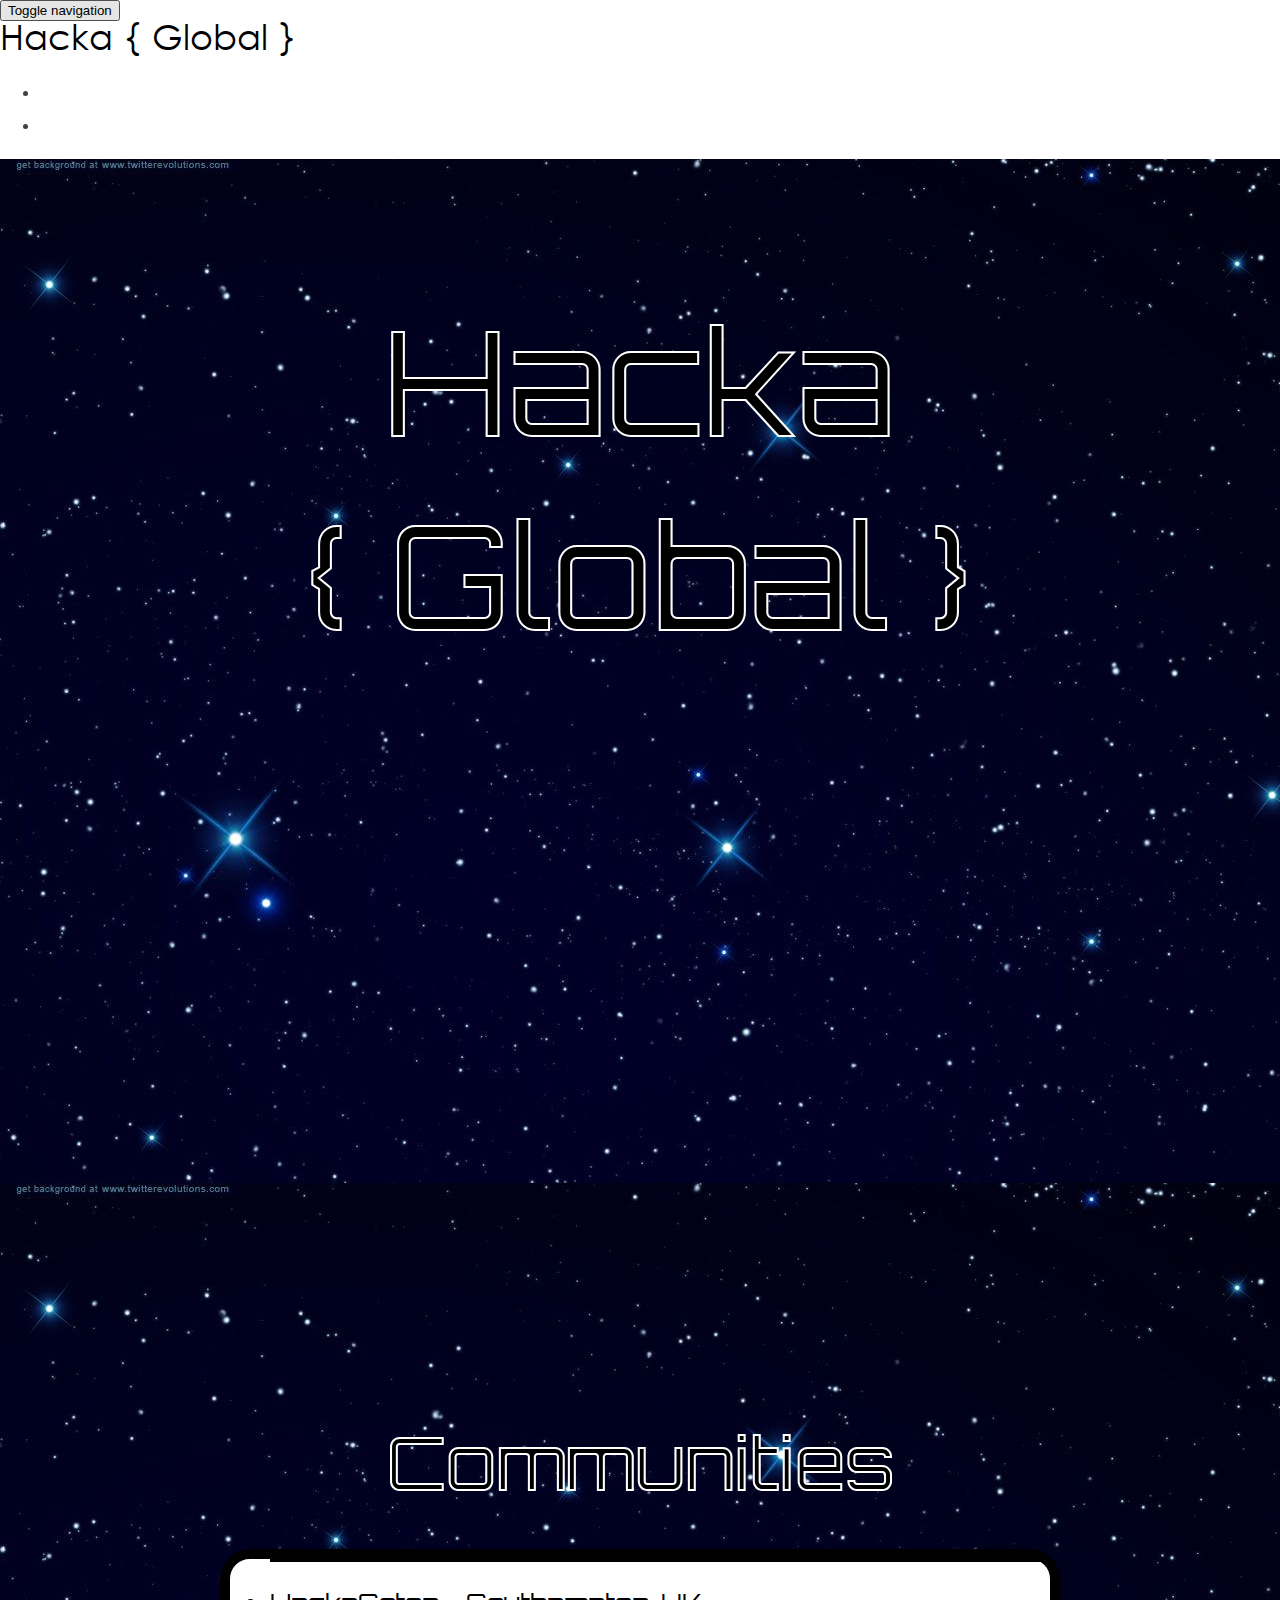
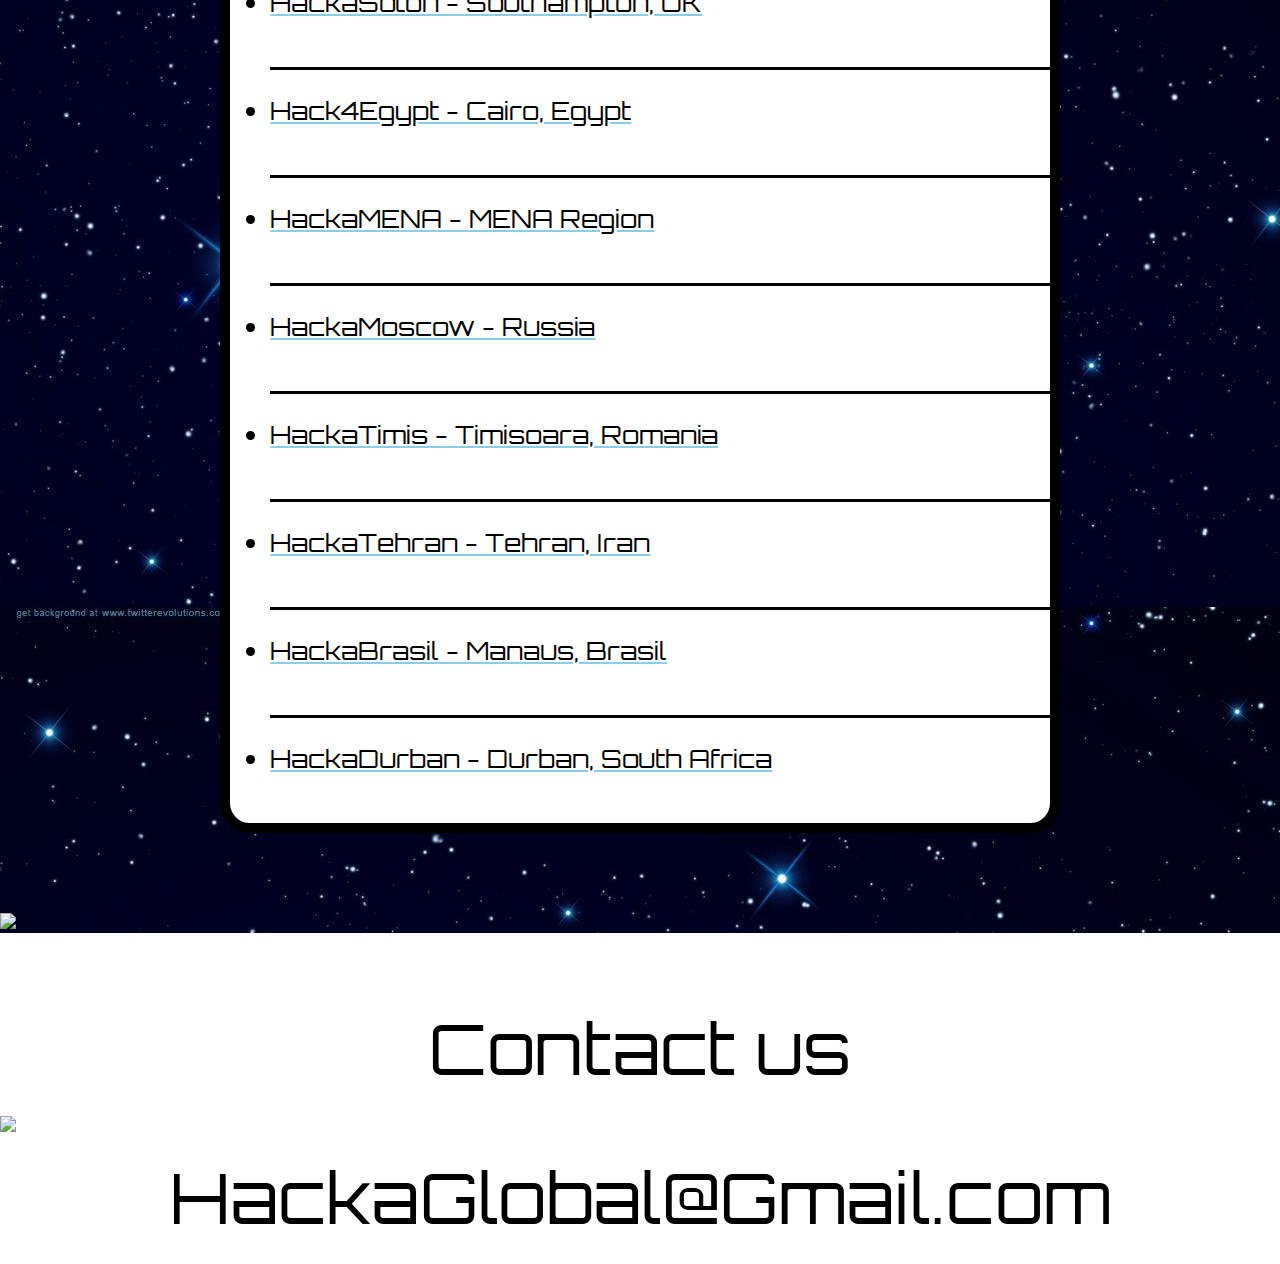
==== index.html @ 257d0b31 "moved" ====
<!DOCTYPE html PUBLIC "-//W3C//DTD XHTML 1.0 Transitional//EN" "http://www.w3.org/TR/xhtml1/DTD/xhtml1-transitional.dtd">
<!-- saved from url=(0023)http://hackaglobal.com/ -->
<html xmlns="http://www.w3.org/1999/xhtml" xmlns:og="http://ogp.me/ns#"><head><meta http-equiv="Content-Type" content="text/html; charset=UTF-8"><style type="text/css">.gm-style .gm-style-mtc label,.gm-style .gm-style-mtc div{font-weight:400}</style><link type="text/css" rel="stylesheet" href="./hg_files/css"><style type="text/css">.gm-style .gm-style-cc span,.gm-style .gm-style-cc a,.gm-style .gm-style-mtc div{font-size:10px}</style><style type="text/css">@media print {  .gm-style .gmnoprint, .gmnoprint {    display:none  }}@media screen {  .gm-style .gmnoscreen, .gmnoscreen {    display:none  }}</style><style type="text/css">.gm-style{font-family:Roboto,Arial,sans-serif;font-size:11px;font-weight:400;text-decoration:none}.gm-style img{max-width:none}</style>



    <meta name="viewport" content="width=device-width, initial-scale=1.0, maximum-scale=1.0, minimum-scale=1.0, user-scalable=no">
    <meta name="keywords" content="hacka,hackaglobal,hackasoton,hackatimis,community,developers,programmers,alejandro saucedo,hackatrip,hackatrips">
    <meta property="og:url" content="http://hackaglobal.co/">
    <meta property="og:image" content="http://hackaglobal.co/static/home/img/hacka-globe.png">
    <meta property="og:title" content="HackaGlobal">
    <meta property="og:description" content="The largest and most Epic global community of developers!">
    <title>HackaGlobal - The biggest and most epic global community of developers!</title>


    <!--JQuery--><!--JQuery--><!--JQuery--><!--JQuery--><!--JQuery--><!--JQuery--><!--JQuery-->
    <script async="" src="./hg_files/analytics.js"></script><script type="text/javascript" src="./hg_files/jquery.min.js"></script><style type="text/css"></style>
    <!--JQuery--><!--JQuery--><!--JQuery--><!--JQuery--><!--JQuery--><!--JQuery--><!--JQuery-->

    <!--JQuery UI-->
    <link rel="stylesheet" href="./hg_files/jquery-ui.css">
    <script type="text/javascript" src="./hg_files/jquery-ui.js"></script>
    <!--Following libraries used for the TagIt external library-->
    <script type="text/javascript" src="./hg_files/tagit-themeroller.js"></script>
    <script type="text/javascript" src="./hg_files/jquery.themeswitcher.js"></script>

    <link rel="stylesheet" type="text/css" href="./hg_files/Bootstrap.css">
    <!--Google Maps and JQuery maps UI APIs-->
    <script src="./hg_files/js" type="text/javascript"></script>
    <script type="text/javascript" src="./hg_files/jquery.ui.map.full.min.js"></script>
    <script type="text/javascript" src="./hg_files/jquery.ui.map.extensions.js"></script>



    <link rel="stylesheet" href="./hg_files/bootstrap.css">
    <link rel="stylesheet" href="./hg_files/font-awesome.min.css">
    <link rel="stylesheet" href="./hg_files/bootstrap-glyphicons.css">
    <link rel="stylesheet" type="text/css" href="./hg_files/tagit.css">

    <link href="./hg_files/css(1)" rel="stylesheet" type="text/css">

    <script type="text/javascript" src="./hg_files/bootstrap.min.js"></script>
    <script type="text/javascript" src="./hg_files/collapse.js"></script>
    <script type="text/javascript" src="./hg_files/transition.js"></script>






    <script type="text/javascript">
        window.availableTags = ['conference','droidcon','moscow','hackathon','droid','russia','con','romania','tech','iasi','event','cluj','napoca','timisoara','php','center','business','guadalajara','innovacion','mexico','dojo','iran','august','ies','coder','tehran','hackatehran','2014','weekend','startup','hackaphone','africa','durban','south','petersburg','st','brawl','hacka','hackaglobal','techdrinks','bar','startup weekend','brazil','hackamanaus','hackabrazil','brasil','manaus','hackapenza','st.','ptb','saint','hackday','penza','#startupworld','#pizzacodigos','#hackamanaus','#encoderdevelopment','#hackabrasil','ayty','#developersmanaus','#hackachallenge','#brawl','#amazonascode','hackaton'];
        window.base_url = "http://hackaglobal.com";

            window.availableHackaCities = ["Manaus","Southampton","Durban","Tehran","Timisoara","Moscow","Nizni Novgorod","Saint Petersburg","Bangor","Dehli","Isfahan","Arak","Global"]

    </script>


    <link rel="stylesheet" type="text/css" href="./hg_files/base.css">
    <script type="text/javascript" src="./hg_files/base.js"></script>



    <link href="./hg_files/reset.css" rel="stylesheet" type="text/css" media="all">
    <link href="./hg_files/index.css" rel="stylesheet" type="text/css" media="all">
    <link href="./hg_files/events_container.css" rel="stylesheet" type="text/css">


    <script type="text/javascript" src="./hg_files/jquery.cycle2.min.js"></script>
    <script type="text/javascript" src="./hg_files/jquery.colorbox-min.js"></script>
    <script type="text/javascript" src="./hg_files/markerwithlabel.js"></script>

<script type="text/javascript" charset="UTF-8" src="./hg_files/common.js"></script><script type="text/javascript" charset="UTF-8" src="./hg_files/map.js"></script><script type="text/javascript" charset="UTF-8" src="./hg_files/util.js"></script><script type="text/javascript" charset="UTF-8" src="./hg_files/onion.js"></script><script type="text/javascript" charset="UTF-8" src="./hg_files/ViewportInfoService.GetViewportInfo"></script><script type="text/javascript" charset="UTF-8" src="./hg_files/stats.js"></script><script type="text/javascript" charset="UTF-8" src="./hg_files/controls.js"></script><script type="text/javascript" charset="UTF-8" src="./hg_files/marker.js"></script><script type="text/javascript" charset="UTF-8" src="./hg_files/vt"></script><script type="text/javascript" charset="UTF-8" src="./hg_files/AuthenticationService.Authenticate"></script><script type="text/javascript" charset="UTF-8" src="./hg_files/geocoder.js"></script><script type="text/javascript" charset="UTF-8" src="./hg_files/GeocodeService.Search"></script><script type="text/javascript" charset="UTF-8" src="./hg_files/GeocodeService(1).Search"></script><script type="text/javascript" charset="UTF-8" src="./hg_files/GeocodeService(2).Search"></script><script type="text/javascript" charset="UTF-8" src="./hg_files/GeocodeService(3).Search"></script><script type="text/javascript" charset="UTF-8" src="./hg_files/GeocodeService(4).Search"></script><script type="text/javascript" charset="UTF-8" src="./hg_files/GeocodeService(5).Search"></script><script type="text/javascript" charset="UTF-8" src="./hg_files/GeocodeService(6).Search"></script><script type="text/javascript" charset="UTF-8" src="./hg_files/GeocodeService(7).Search"></script><script type="text/javascript" charset="UTF-8" src="./hg_files/GeocodeService(8).Search"></script><script type="text/javascript" charset="UTF-8" src="./hg_files/GeocodeService(9).Search"></script><script type="text/javascript" charset="UTF-8" src="./hg_files/GeocodeService(10).Search"></script><script type="text/javascript" charset="UTF-8" src="./hg_files/overlay.js"></script><script type="text/javascript" charset="UTF-8" src="./hg_files/QuotaService.RecordEvent"></script></head>
<body>

<nav id="hackaglobal-nav-bar" class="navbar navbar-default navbar-fixed-top" role="navigation">

    <div class="navbar-header">
        <button type="button" class="navbar-toggle" data-toggle="collapse" data-target=".navbar-collapse">
            <span class="sr-only">Toggle navigation</span>
            <span class="icon-bar"></span>
            <span class="icon-bar"></span>
            <span class="icon-bar"></span>
        </button>
        <a class="navbar-brand" href="./hg_files/hg.html"><img id="nav-bar-logo" src="./hg_files/globe-bracket.png"></a>
        <div class="navbar-brand nav-bar-hackaglobal-text">

                 Hacka { Global }

        </div>
    </div>

    <div class="collapse navbar-collapse" id="bs-example-navbar-collapse-1">
        <ul id="navbar-social" class="nav navbar-nav">
            <li><a class="brand" href="https://www.facebook.com/HackaGlobal"><i style="font-size: 1.5em !important;" class="icon-facebook"></i></a></li>
            <li><a href="http://www.twitter.com/hackaglobal"><i style="font-size: 1.5em !important;" class="icon-twitter"></i></a></li>
        </ul>
        <ul class="nav navbar-nav navbar-right">

        </ul>


    </div>
</nav>

<div id="content-wrapper" style="background-image: url(./hg_files/space2.jpg)">

<div class="wrapper">

<div style="">
    <div class="hacka-h1 flashing-text col-md-6" style="font-size: 8em; line-height: 1em;">
        Hacka
    </div>
    <div class="hacka-h1 flashing-text col-md-6" style="font-size: 8em; line-height: 1em;">
        { Global }
    </div>
</div>


    <iframe style="width: 100%; height: 70vh" src="https://www.youtube.com/embed/z0J_AQXZcG4" frameborder="0" allowfullscreen></iframe>


<div style="margin-top:100px;">
    <div class="hacka-h1 flashing-text col-md-6" style="font-size: 4em; line-height: 1em;">
        Communities
    </div>
</div>


    <div id="now-section">
        <ul class="home-date-now-hackacities-container hacka-font">

                <a href="https://www.hackasoton.com/">
                    <li>
                        <span class="col-xs-12">
                            HackaSoton - Southampton, UK
                        </span>
                    </li>
                </a>

                <a href="http://egypt.hackamena.com/">
                    <li>
                        <span class="col-xs-12">
                            Hack4Egypt - Cairo, Egypt
                        </span>
                    </li>
                </a>

                <a href="http://hackamena.com/">
                    <li>
                        <span class="col-xs-12">
                            HackaMENA - MENA Region
                        </span>
                    </li>
                </a>

                <a href="https://vk.com/hackaglobal">
                    <li>
                        <span class="col-xs-12">
                            HackaMoscow - Russia
                        </span>
                    </li>
                </a>

                <a href="https://www.facebook.com/hackatimis/">
                    <li>
                        <span class="col-xs-12">
                            HackaTimis - Timisoara, Romania
                        </span>
                    </li>
                </a>

                <a href="https://www.facebook.com/HackaTehran/?ref=br_rs">
                    <li>
                        <span class="col-xs-12">
                            HackaTehran - Tehran, Iran
                        </span>
                    </li>
                </a>

                <a href="https://www.facebook.com/hackabrasil/">
                    <li>
                        <span class="col-xs-12">
                            HackaBrasil - Manaus, Brasil
                        </span>
                    </li>
                </a>

                <a href="https://www.facebook.com/HackaDurban-251373701737211/">
                    <li>
                        <span class="col-xs-12">
                            HackaDurban - Durban, South Africa
                        </span>
                    </li>
                </a>
        </ul>
    </div>
</div>


<div id="footer">
    <img id="grass-image" src="./hg_files/hg_grass.png">

    <div class="footer-content">
        <div id="partners" class="hacka-h1">
            Contact us
        </div>

        <img style="width: 100%; margin-top: 50px" src="./hg_files/skyline.png">
        <div class="hacka-h1" style="padding: 50px 0px 50px">
            HackaGlobal@Gmail.com
        </div>

    </div>
</div>

<script type="text/javascript" src="./hg_files/home.js"></script>

</div>

<script>
  (function(i,s,o,g,r,a,m){i['GoogleAnalyticsObject']=r;i[r]=i[r]||function(){
  (i[r].q=i[r].q||[]).push(arguments)},i[r].l=1*new Date();a=s.createElement(o),
  m=s.getElementsByTagName(o)[0];a.async=1;a.src=g;m.parentNode.insertBefore(a,m)
  })(window,document,'script','//www.google-analytics.com/analytics.js','ga');

  ga('create', 'UA-53440790-1', 'auto');
  ga('send', 'pageview');
</script>



<script type="text/javascript">(function () {
        return window.SIG_EXT = {};
      })()</script><ul class="ui-autocomplete ui-menu ui-widget ui-widget-content ui-corner-all" id="ui-id-1" tabindex="0" style="z-index: 1031; display: none;"></ul><div id="cboxOverlay" style="display: none;"></div><div id="colorbox" class="" role="dialog" tabindex="-1" style="display: none;"><div id="cboxWrapper"><div><div id="cboxTopLeft" style="float: left;"></div><div id="cboxTopCenter" style="float: left;"></div><div id="cboxTopRight" style="float: left;"></div></div><div style="clear: left;"><div id="cboxMiddleLeft" style="float: left;"></div><div id="cboxContent" style="float: left;"><div id="cboxTitle" style="float: left;"></div><div id="cboxCurrent" style="float: left;"></div><button type="button" id="cboxPrevious"></button><button type="button" id="cboxNext"></button><button id="cboxSlideshow"></button><div id="cboxLoadingOverlay" style="float: left;"></div><div id="cboxLoadingGraphic" style="float: left;"></div></div><div id="cboxMiddleRight" style="float: left;"></div></div><div style="clear: left;"><div id="cboxBottomLeft" style="float: left;"></div><div id="cboxBottomCenter" style="float: left;"></div><div id="cboxBottomRight" style="float: left;"></div></div></div><div style="position: absolute; width: 9999px; visibility: hidden; display: none;"></div></div></body></html>
---- hg_files/base.css ----
html,
body {
    height: 100%;
    background-color: white !important;
    color: black !important;
    min-width: 500px;
}

@font-face {
    font-family: "Levenim";
    src:    url('fonts/levenim.ttf') format('truetype');
}
@font-face {
    font-family: "Orbitron";
    src:    url('fonts/Orbitron Light.ttf') format('truetype');
}

.clear {
    clear: both;
}

.hacka-font {
    font-family: Orbitron;
}

.hacka-h1 {
    font-family: Orbitron;
    text-align: center;
    font-size: 70px;
}

.panel-body {
    padding: 0px 0px 0px 0px;
    height: 360px;
    overflow-y: scroll;
    overflow-x: hidden;
}
#manage-events a {
    color: orange !important;
}

#content-wrapper {
    min-height: 100%;
    height: auto !important;
    height: 100%;
    padding-top: 50px;
}
#content-wrapper a {
    color: #87ceeb;
}
#content-wrapper a:hover {
    color: #add8e6;
}

/*#hackaglobal-nav-bar {*/
    /*min-width: 500px;*/
/*}*/

#hackaglobal-nav-bar, .dropdown-menu {
    font-family: 'Open Sans';
    font-weight:300;
    font-size:18px;
    line-height:1.8em;
    color:#404040;
    margin:0;
    padding:0;
}

#nav-bar-logo {
    display: none;
}

.navbar-nav .btn {
    color: white !important;
    margin-top: 3px;
} .navbar-nav .btn:hover {
      color: red !important;
      margin-top: 3px;
  }

#navbar-social {
    display: none;
}

.nav-bar-hackaglobal-text {
    font-family: levenim;
    color: black !important;
    font-size: 35px;
    margin-top: 7px;
}

@media (min-width: 900px) {
    #navbar-social {
        display: block;
    }
}
@media (min-width: 600px){
    #nav-bar-logo {
        display: block;
        width: 65px;
        margin-top: -18px;
    }
}

.icon-calendar {
    color: black;
}
#nav-bar-hackaglobal-text-input {
    margin-top: 50px;
    height: 45px;
    resize: horizontal;
    /*width: 125px;*/
}

#footer {
    height: 60px;
}

.page-header {
    font-size: 5em;
}


.event-container {
    padding: 20px 0px 20px 20px;

    -webkit-transition: background 0.5s linear;
    -moz-transition: background 0.5s linear;
    -o-transition: background 0.5s linear;
    transition: background 0.5s linear;
}
.event-container:hover {
    background: rgba(0, 0, 0, .7);
    color: white !important;
}


#home-tabbed-content button {
    position: absolute;
    bottom: 20px;
    right: 20px;
    width: 100px;
}

#nav-find-event-search-btn {
    position: absolute;
    top: 0px;
    right: -5px;
    width: 70px;
}

#nav-search-form {
    position: relative;
    width: 400px;
    margin-right: 10px;
}

#nav-find-event-search {
    width: 300px;
    height: 40px;
    margin-bottom: -10px;
    overflow-x: hidden;
    overflow-y: auto;
}

.staff-container {
    padding: 5px 10px 5px 10px;
    margin: 15px 0px 15px 0px;
    text-align: center;
    height: 180px;
    position: relative;
}

.profilepicture img {
    width: 200px;
}


/* RESPONSIVE VIDEO */
.flex-video {
    position: relative;
    padding-top: 25px;
    padding-bottom: 67.5%;
    height: 0;
    margin-bottom: 16px;
    overflow: hidden;
}

.flex-video.widescreen { padding-bottom: 57.25%; }
.flex-video.vimeo { padding-top: 0; }

.flex-video iframe,
.flex-video object,
.flex-video embed {
    position: absolute;
    top: 0;
    left: 0;
    width: 100%;
    height: 100%;
}
@media only screen and (max-device-width: 800px), only screen and (device-width: 1024px) and (device-height: 600px), only screen and (width: 1280px) and (orientation: landscape), only screen and (device-width: 800px), only screen and (max-width: 767px) {
    .flex-video { padding-top: 0; }
}

.login-icon {
    width: 50px;
    height: 50px;
    border-radius: 10px;
    background-color: #eeeeee;
    padding: 5px 5px 5px 5px;
    margin: 0px 5px 0px 5px;
    font-size: 1.5em !important;
    color: black !important;
}
.login-icon:hover {
    color: #2f4f4f !important;
}

.hackaglobal-horizontal-list
{
    clear: both;
    overflow-x:scroll;
    overflow-y:hidden;
    width:100%;
    padding: 0 15px;
}

.hackaglobal-horizontal-list-inline {
    white-space:nowrap;
}

.hackaglobal-horizontal-list-item
{
    clear: both;
    height: 750px;
    width: 500px;

    white-space:normal;
}
---- hg_files/index.css ----
#googleMap{
	position: fixed !important;
    position: absolute;
	width: 100%;
	height:100%;
    z-index: 0;
}


body {
	font-family: 'Open Sans';
	font-weight:300;
	font-size:18px;
	line-height:1.8em;
	color:#404040;
	margin:0;
	padding:0;
	}
h1{ font-size:38px; text-align:center; line-height:1.4em;}
h2{ font-size:25px; line-height:1.25em;}

.wrapper {
    width:80%;
    min-width: 800px;
    margin:0 auto;
    position:relative;
    margin-top: 100px;
}

/*             LOGO             */
/*             LOGO             */
/*             LOGO             */
/*             LOGO             */
#logo-image {
    width: 90%;
    display:block;
    margin:auto;
}


/*             ABOUT             */
/*             ABOUT             */
/*             ABOUT             */
/*             ABOUT             */
#about-image {
    margin-top: 50px;
}


#now-section {
    background-color: white;
    margin: auto auto;
    width: 80%;
    position: relative;

    margin-bottom: 100px;

    border-radius: 30px;
    border: solid;
    border-width: 10px;
}
.home-date-now-hackacities-container {
    margin: auto auto;
    font-size: 25px;
    overflow-y: auto;
    overflow-x: hidden;
}
.home-date-now-hackacities-container li {
    color: black;
    border-top: black solid;
    padding-top: 25px;
    height: 80px;
    width: 100%;
}
.home-date-now-hackacities-container li:hover {
    color: white;
    background-color: black;
    border-left: solid 10px white;
}

.flashing-text {
    font-size: 70px;
    margin-bottom: 50px;
    -webkit-animation: flashing-text-animation 4s cubic-bezier(0,.7,.2,1) infinite;
    -webkit-text-stroke: 2px #fff;
}

@-webkit-keyframes flashing-text-animation {
   0% {
       color: black;
       -webkit-text-stroke: 2px #fff;
   }
   50% {
       color: white;
       -webkit-text-stroke: 2px #000;
   }

    100% {
        color: black;
        -webkit-text-stroke: 2px #fff;
    }
}

#footer {
    width:100%;
    min-width: 800px;

    position: relative;

    background-color: white;

}
#grass-image {
    width: 100%;

    top: -20px;
    left: 0px;

    background: transparent;
    position: absolute;
}
.footer-content {
    padding-top: 100px;
    background: white;
}
#hg_contact {
    width: 100%;
    position: relative;
}





#about{ margin-bottom:0px; padding-top: 50px}
	.aboutimg{ z-index:10;}
	.aboutimg img{
		width:310px;
		position:absolute;
		z-index:10;
		}
	#about h2{
		color:#222D3F;
		font-weight:400;
		margin-bottom:10px;
		}


	.aboutbox01,
	.aboutbox02,
	.aboutbox03,
	.aboutbox04{
		min-height:250px;
		width:100%;
		position:relative;
		}

	.abouttext{ width:58%; margin-top:35px; z-index:20;}
	.aboutbox01 .abouttext{ float:right; margin-top:70px;}
	.aboutbox03 .abouttext{ float:right; margin-top:70px;}
	.aboutbox02 .abouttext{ float:left; margin-top:92px;}
	.aboutbox04 .abouttext{ float:left; margin-top:105px;}

	.flyout01{ top:20px; left:-50px; max-width:245px;}
	.flyout02{ top:20px; right:-50px; max-width:245px;}
	.flyout03{ top:37px; left:-50px; max-width:245px;}
	.flyout04{ top:80px; right:-50px; max-width:245px;}
	.credit{ font-size:small; position: absolute; right: -50px; top:242px;}

	.note{ font-size:60%;}
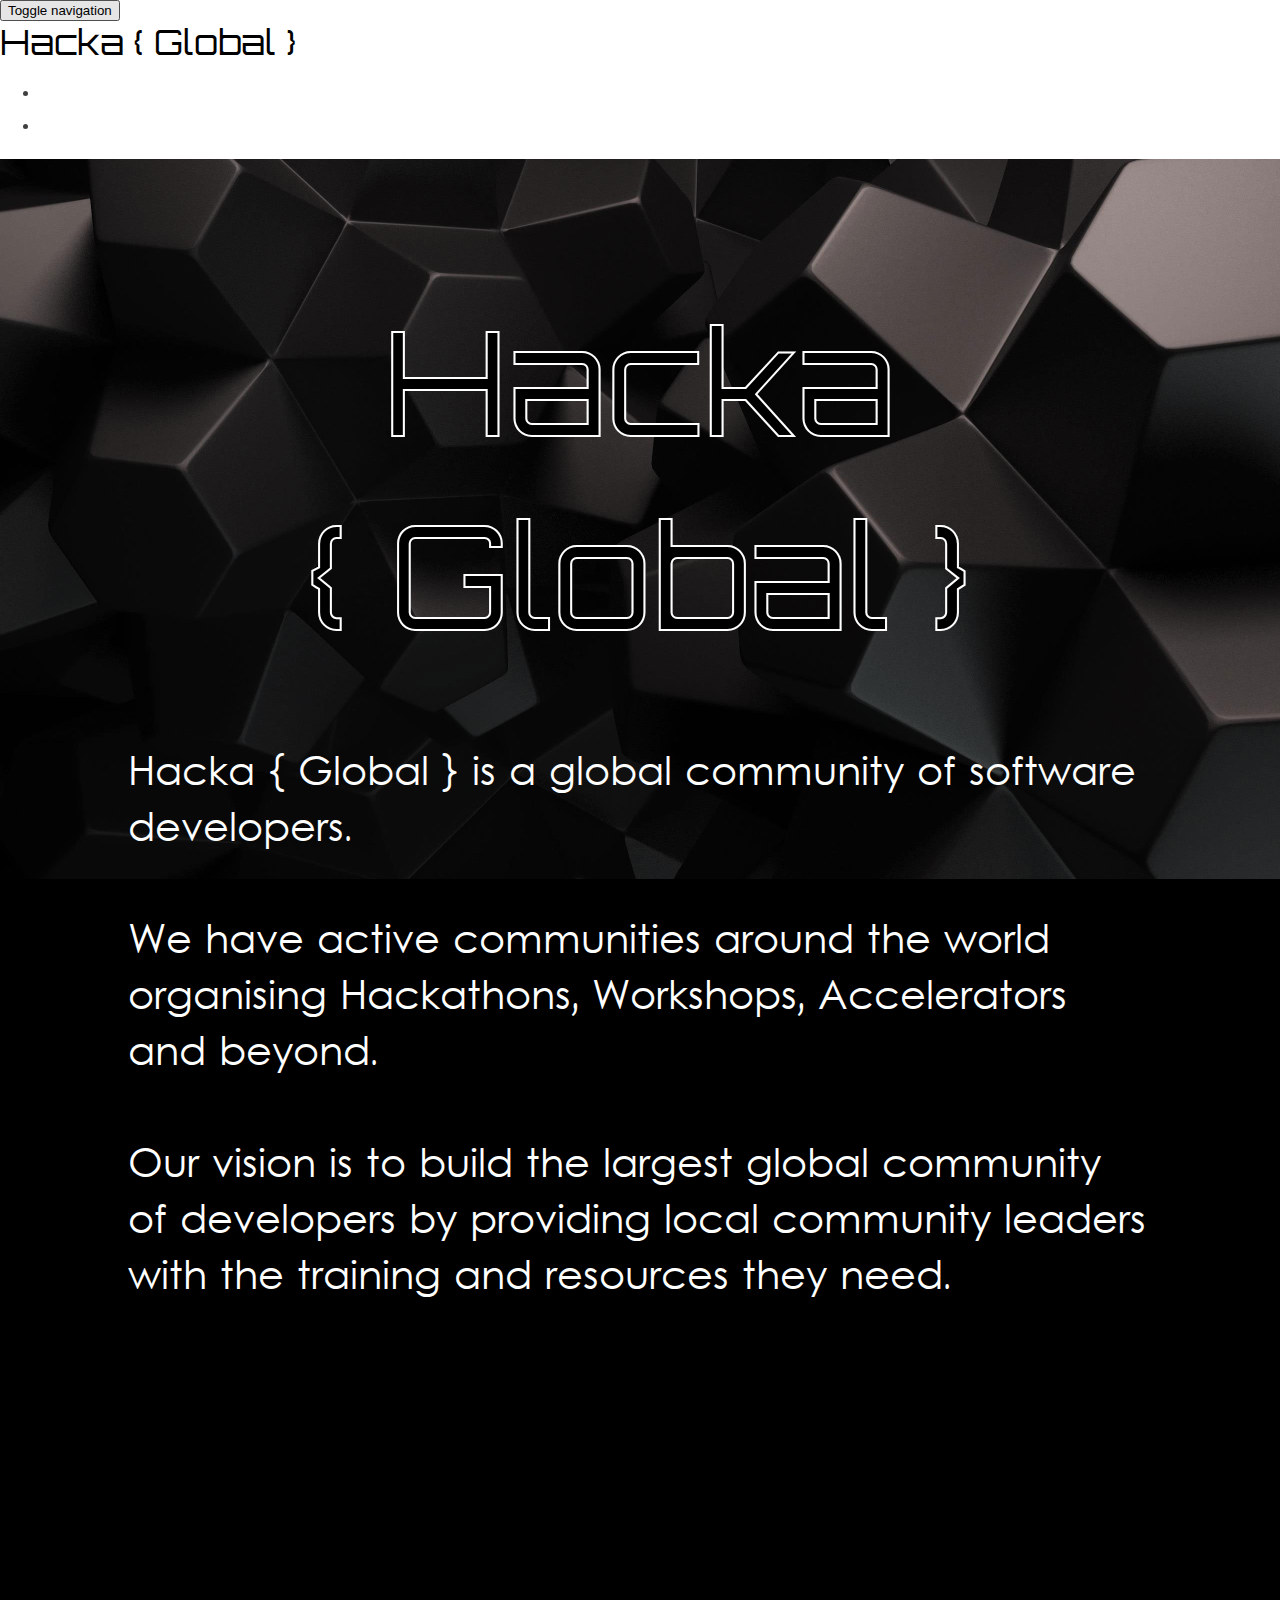
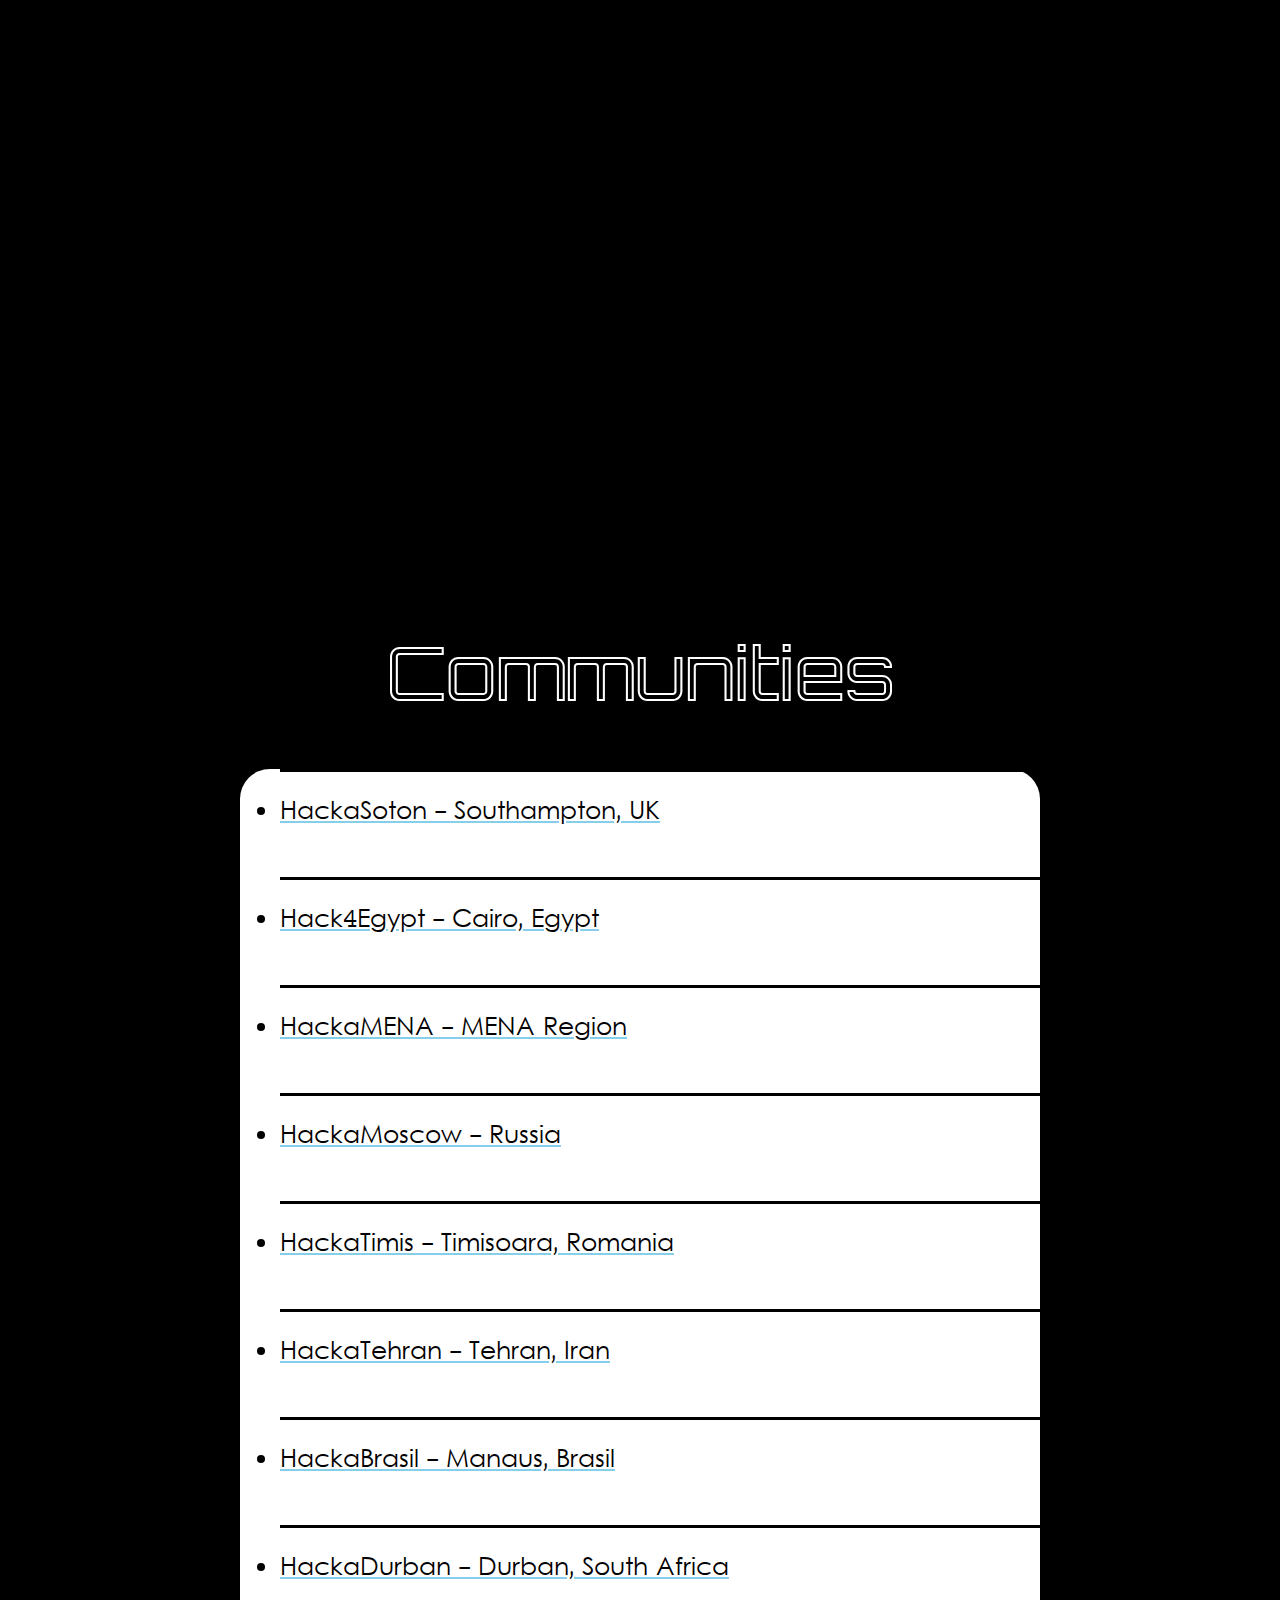
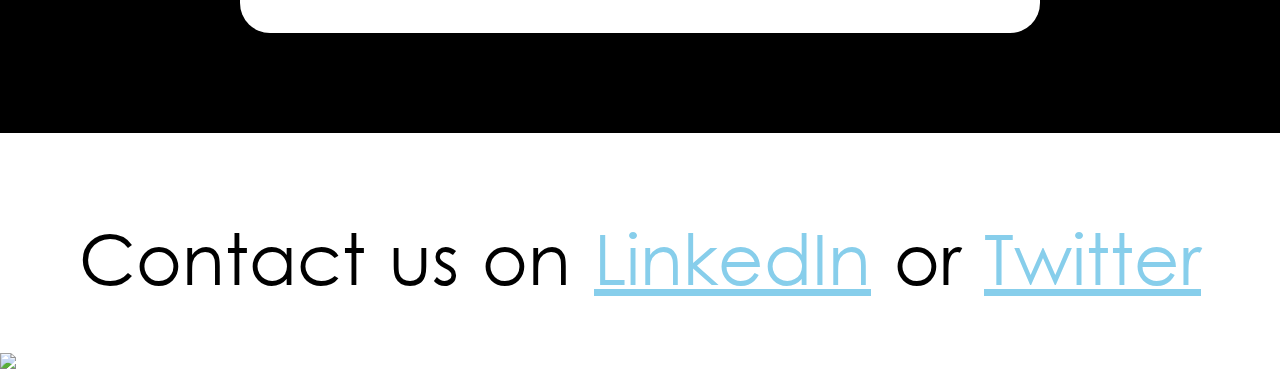
==== commit d16918b7: "added" ====
--- a/index.html
+++ b/index.html
@@ -84,7 +84,7 @@
             <span class="icon-bar"></span>
         </button>
         <a class="navbar-brand" href="./hg_files/hg.html"><img id="nav-bar-logo" src="./hg_files/globe-bracket.png"></a>
-        <div class="navbar-brand nav-bar-hackaglobal-text">
+        <div class="navbar-brand nav-bar-hackaglobal-text" style="font-family: Orbitron">
 
                  Hacka { Global }
 
@@ -104,7 +104,7 @@
     </div>
 </nav>
 
-<div id="content-wrapper" style="background-image: url(./hg_files/space2.jpg)">
+<div id="content-wrapper" style="background-image: url(./hg_files/polygon.jpg); background-repeat: no-repeat; background-size: contain; background-color: black">
 
 <div class="wrapper">
 
@@ -117,19 +117,40 @@
     </div>
 </div>
 
+<div style="width: 100%; clear: both; height: 50px; text-align:center"></div>
+
+    <div style="font-family: levenim; font-size: 40px; color: white; line-height: 1.4em;" class="col-md-10 col-md-offset-1">
+        Hacka { Global } is a global community of software developers.
+        <br>
+        <br>
+    </div>
+
+    <div style="font-family: levenim; font-size: 40px; color: white; line-height: 1.4em;" class="col-md-10 col-md-offset-1">
+            We have active communities around the world organising Hackathons, Workshops, Accelerators and beyond.
+        <br>
+        <br>
+    </div>
+
+    <div style="font-family: levenim; font-size: 40px; color: white; line-height: 1.4em;" class="col-md-10 col-md-offset-1">
+            Our vision is to build the largest global community of developers by providing local community leaders with the training and resources they need.
+    </div>
+
+<div style="width: 100%; clear: both; height: 150px;"></div>
+
 
     <iframe style="width: 100%; height: 70vh" src="https://www.youtube.com/embed/z0J_AQXZcG4" frameborder="0" allowfullscreen></iframe>
 
-
+<div style="width: 100%; clear: both; height: 50px;"></div>
 <div style="margin-top:100px;">
-    <div class="hacka-h1 flashing-text col-md-6" style="font-size: 4em; line-height: 1em;">
+    <div class="hacka-h1 flashing-text col-xs-12" style="font-size: 4em; line-height: 1em; text-align: center">
         Communities
     </div>
 </div>
+<div style="width: 100%; clear: both; height: 10px;"></div>
 
 
     <div id="now-section">
-        <ul class="home-date-now-hackacities-container hacka-font">
+        <ul class="home-date-now-hackacities-container" style="font-family: levenim !important">
 
                 <a href="https://www.hackasoton.com/">
                     <li>
@@ -200,18 +221,13 @@
 
 
 <div id="footer">
-    <img id="grass-image" src="./hg_files/hg_grass.png">
 
     <div class="footer-content">
-        <div id="partners" class="hacka-h1">
-            Contact us
+        <div id="partners" class="hacka-h1" style="line-height: 1em; font-family: levenim !important;">
+            Contact us on <a href="http://linkedin.com/in/axsaucedo">LinkedIn</a> or <a href="http://twitter.com/axsaucedo">Twitter</a>
         </div>
 
         <img style="width: 100%; margin-top: 50px" src="./hg_files/skyline.png">
-        <div class="hacka-h1" style="padding: 50px 0px 50px">
-            HackaGlobal@Gmail.com
-        </div>
-
     </div>
 </div>
 
--- a/hg_files/base.css
+++ b/hg_files/base.css
@@ -83,7 +83,7 @@
 }
 
 .nav-bar-hackaglobal-text {
-    font-family: levenim;
+    font-family: Orbitron;
     color: black !important;
     font-size: 35px;
     margin-top: 7px;
--- a/hg_files/index.css
+++ b/hg_files/index.css
@@ -52,19 +52,17 @@
     background-color: white;
     margin: auto auto;
     width: 80%;
+    max-width: 800px;
     position: relative;
 
     margin-bottom: 100px;
 
     border-radius: 30px;
-    border: solid;
-    border-width: 10px;
 }
 .home-date-now-hackacities-container {
     margin: auto auto;
     font-size: 25px;
-    overflow-y: auto;
-    overflow-x: hidden;
+    width: 100%;
 }
 .home-date-now-hackacities-container li {
     color: black;
@@ -72,6 +70,8 @@
     padding-top: 25px;
     height: 80px;
     width: 100%;
+    clear: both;
+    font-family: levenim !important;
 }
 .home-date-now-hackacities-container li:hover {
     color: white;
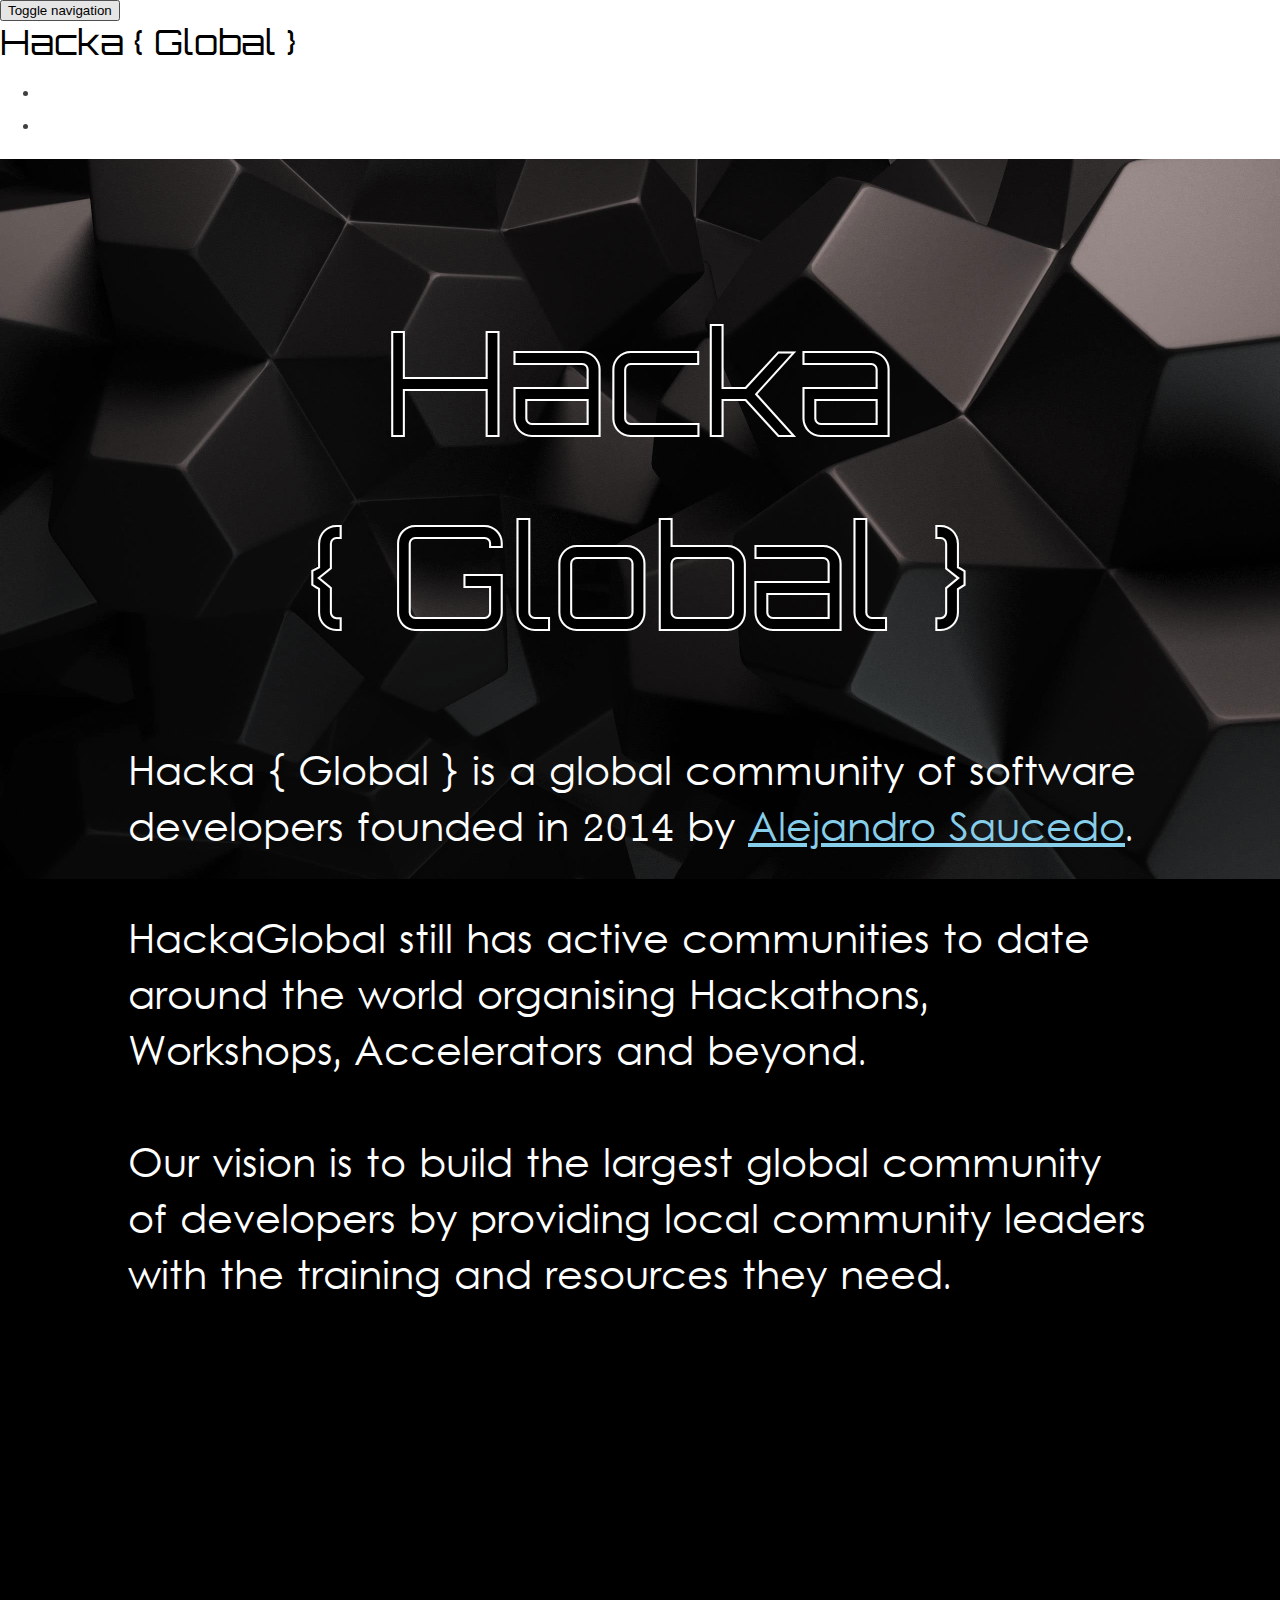
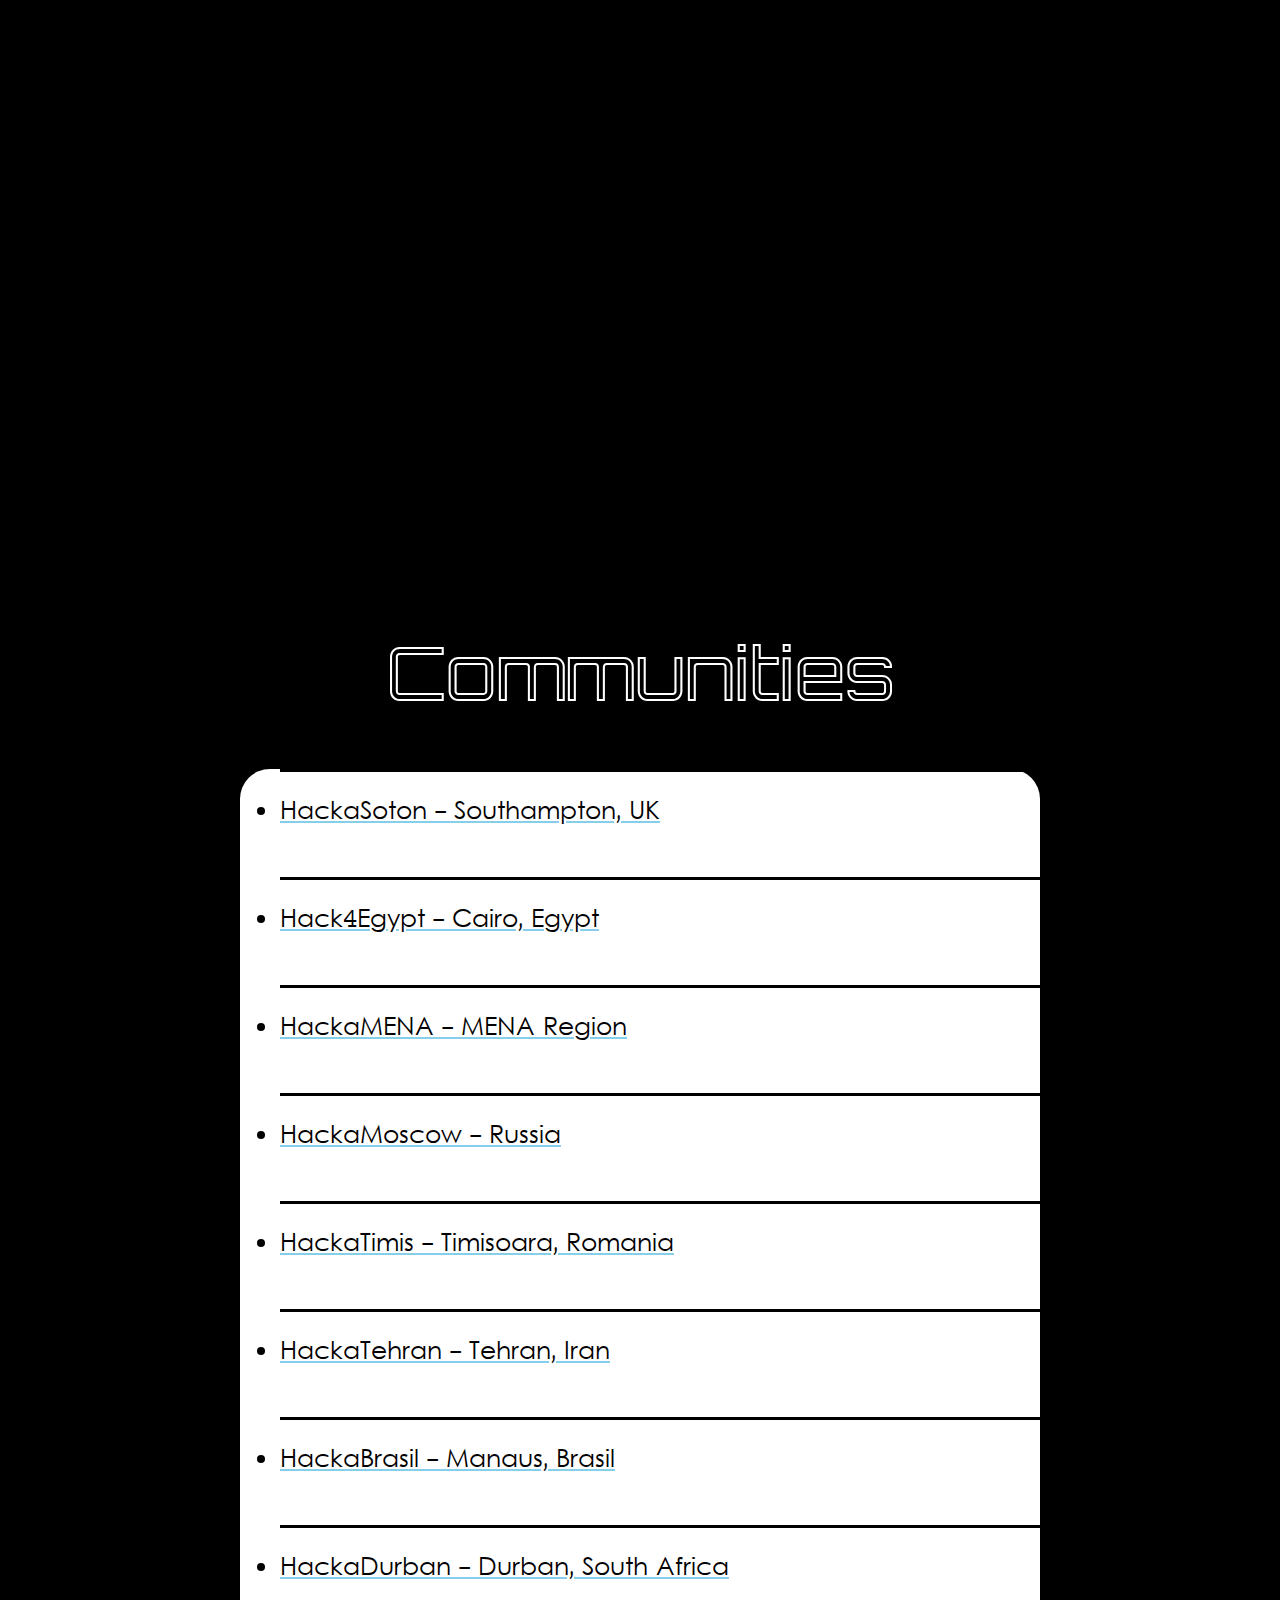
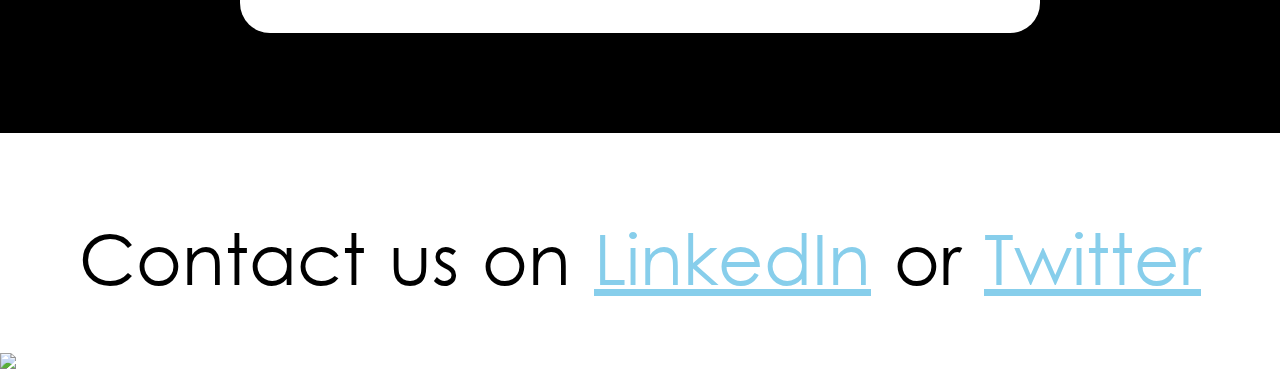
==== commit 6e6954f4: "committed" ====
--- a/index.html
+++ b/index.html
@@ -3,14 +3,14 @@
 <html xmlns="http://www.w3.org/1999/xhtml" xmlns:og="http://ogp.me/ns#"><head><meta http-equiv="Content-Type" content="text/html; charset=UTF-8"><style type="text/css">.gm-style .gm-style-mtc label,.gm-style .gm-style-mtc div{font-weight:400}</style><link type="text/css" rel="stylesheet" href="./hg_files/css"><style type="text/css">.gm-style .gm-style-cc span,.gm-style .gm-style-cc a,.gm-style .gm-style-mtc div{font-size:10px}</style><style type="text/css">@media print {  .gm-style .gmnoprint, .gmnoprint {    display:none  }}@media screen {  .gm-style .gmnoscreen, .gmnoscreen {    display:none  }}</style><style type="text/css">.gm-style{font-family:Roboto,Arial,sans-serif;font-size:11px;font-weight:400;text-decoration:none}.gm-style img{max-width:none}</style>
 
 
-
+    <meta name="google-site-verification" content="kkD7qLnK-ZsUYEvKn_JKrWFVsdoz9VNCprruGob6pL8" />
     <meta name="viewport" content="width=device-width, initial-scale=1.0, maximum-scale=1.0, minimum-scale=1.0, user-scalable=no">
     <meta name="keywords" content="hacka,hackaglobal,hackasoton,hackatimis,community,developers,programmers,alejandro saucedo,hackatrip,hackatrips">
     <meta property="og:url" content="http://hackaglobal.co/">
     <meta property="og:image" content="http://hackaglobal.co/static/home/img/hacka-globe.png">
     <meta property="og:title" content="HackaGlobal">
     <meta property="og:description" content="The largest and most Epic global community of developers!">
-    <title>HackaGlobal - The biggest and most epic global community of developers!</title>
+    <title>HackaGlobal - The largest global community of developers!</title>
 
 
     <!--JQuery--><!--JQuery--><!--JQuery--><!--JQuery--><!--JQuery--><!--JQuery--><!--JQuery-->
@@ -72,7 +72,7 @@
     <script type="text/javascript" src="./hg_files/markerwithlabel.js"></script>
 
 <script type="text/javascript" charset="UTF-8" src="./hg_files/common.js"></script><script type="text/javascript" charset="UTF-8" src="./hg_files/map.js"></script><script type="text/javascript" charset="UTF-8" src="./hg_files/util.js"></script><script type="text/javascript" charset="UTF-8" src="./hg_files/onion.js"></script><script type="text/javascript" charset="UTF-8" src="./hg_files/ViewportInfoService.GetViewportInfo"></script><script type="text/javascript" charset="UTF-8" src="./hg_files/stats.js"></script><script type="text/javascript" charset="UTF-8" src="./hg_files/controls.js"></script><script type="text/javascript" charset="UTF-8" src="./hg_files/marker.js"></script><script type="text/javascript" charset="UTF-8" src="./hg_files/vt"></script><script type="text/javascript" charset="UTF-8" src="./hg_files/AuthenticationService.Authenticate"></script><script type="text/javascript" charset="UTF-8" src="./hg_files/geocoder.js"></script><script type="text/javascript" charset="UTF-8" src="./hg_files/GeocodeService.Search"></script><script type="text/javascript" charset="UTF-8" src="./hg_files/GeocodeService(1).Search"></script><script type="text/javascript" charset="UTF-8" src="./hg_files/GeocodeService(2).Search"></script><script type="text/javascript" charset="UTF-8" src="./hg_files/GeocodeService(3).Search"></script><script type="text/javascript" charset="UTF-8" src="./hg_files/GeocodeService(4).Search"></script><script type="text/javascript" charset="UTF-8" src="./hg_files/GeocodeService(5).Search"></script><script type="text/javascript" charset="UTF-8" src="./hg_files/GeocodeService(6).Search"></script><script type="text/javascript" charset="UTF-8" src="./hg_files/GeocodeService(7).Search"></script><script type="text/javascript" charset="UTF-8" src="./hg_files/GeocodeService(8).Search"></script><script type="text/javascript" charset="UTF-8" src="./hg_files/GeocodeService(9).Search"></script><script type="text/javascript" charset="UTF-8" src="./hg_files/GeocodeService(10).Search"></script><script type="text/javascript" charset="UTF-8" src="./hg_files/overlay.js"></script><script type="text/javascript" charset="UTF-8" src="./hg_files/QuotaService.RecordEvent"></script></head>
-<body>
+<body style="min-width: 800px;">
 
 <nav id="hackaglobal-nav-bar" class="navbar navbar-default navbar-fixed-top" role="navigation">
 
@@ -83,7 +83,7 @@
             <span class="icon-bar"></span>
             <span class="icon-bar"></span>
         </button>
-        <a class="navbar-brand" href="./hg_files/hg.html"><img id="nav-bar-logo" src="./hg_files/globe-bracket.png"></a>
+        <a class="navbar-brand" href="#"><img id="nav-bar-logo" src="./hg_files/globe-bracket.png"></a>
         <div class="navbar-brand nav-bar-hackaglobal-text" style="font-family: Orbitron">
 
                  Hacka { Global }
@@ -112,7 +112,7 @@
     <div class="hacka-h1 flashing-text col-md-6" style="font-size: 8em; line-height: 1em;">
         Hacka
     </div>
-    <div class="hacka-h1 flashing-text col-md-6" style="font-size: 8em; line-height: 1em;">
+    <div class="hacka-h1 flashing-text col-md-6" style="font-size: 8em; line-height: 1em; min-width: 700px;">
         { Global }
     </div>
 </div>
@@ -120,13 +120,13 @@
 <div style="width: 100%; clear: both; height: 50px; text-align:center"></div>
 
     <div style="font-family: levenim; font-size: 40px; color: white; line-height: 1.4em;" class="col-md-10 col-md-offset-1">
-        Hacka { Global } is a global community of software developers.
+        Hacka { Global } is a global community of software developers founded in 2014 by <a href="http://linkedin.com/in/axsaucedo">Alejandro Saucedo</a>.
         <br>
         <br>
     </div>
 
     <div style="font-family: levenim; font-size: 40px; color: white; line-height: 1.4em;" class="col-md-10 col-md-offset-1">
-            We have active communities around the world organising Hackathons, Workshops, Accelerators and beyond.
+            HackaGlobal still has active communities to date around the world organising Hackathons, Workshops, Accelerators and beyond.
         <br>
         <br>
     </div>
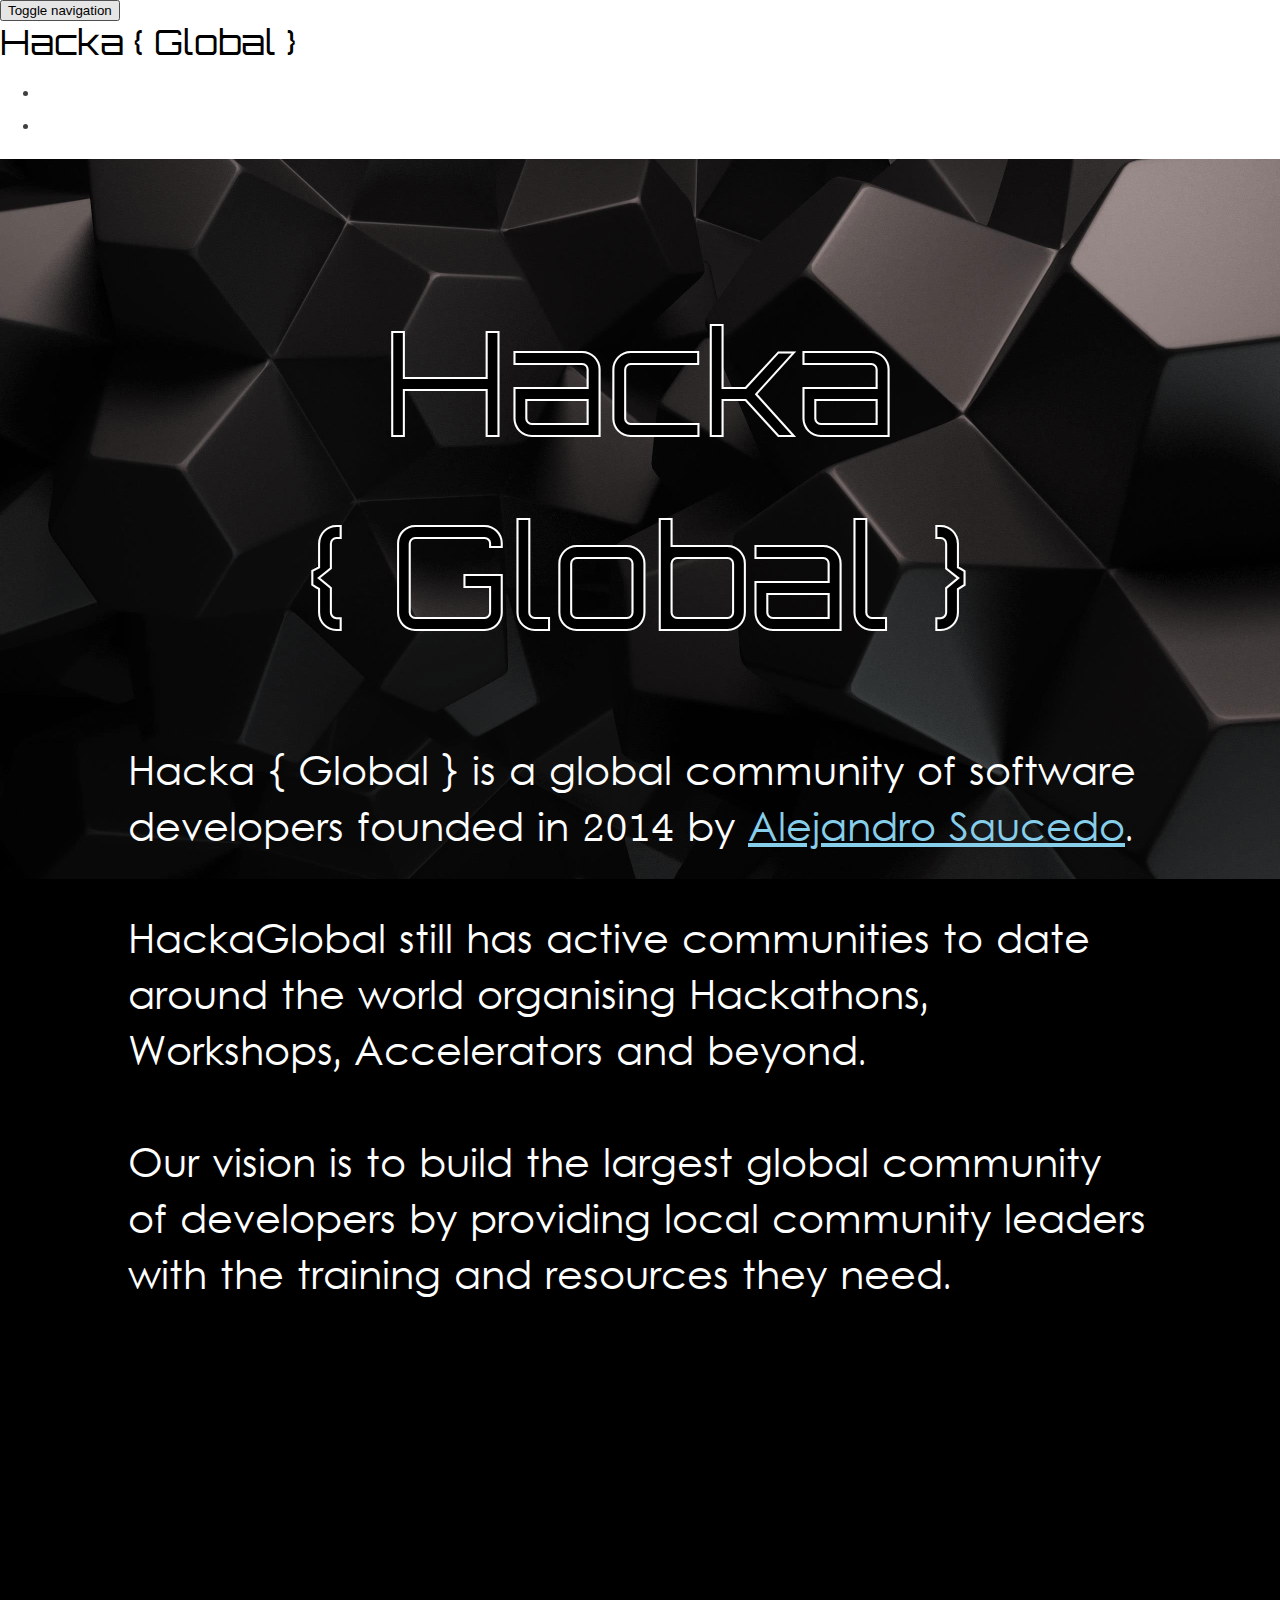
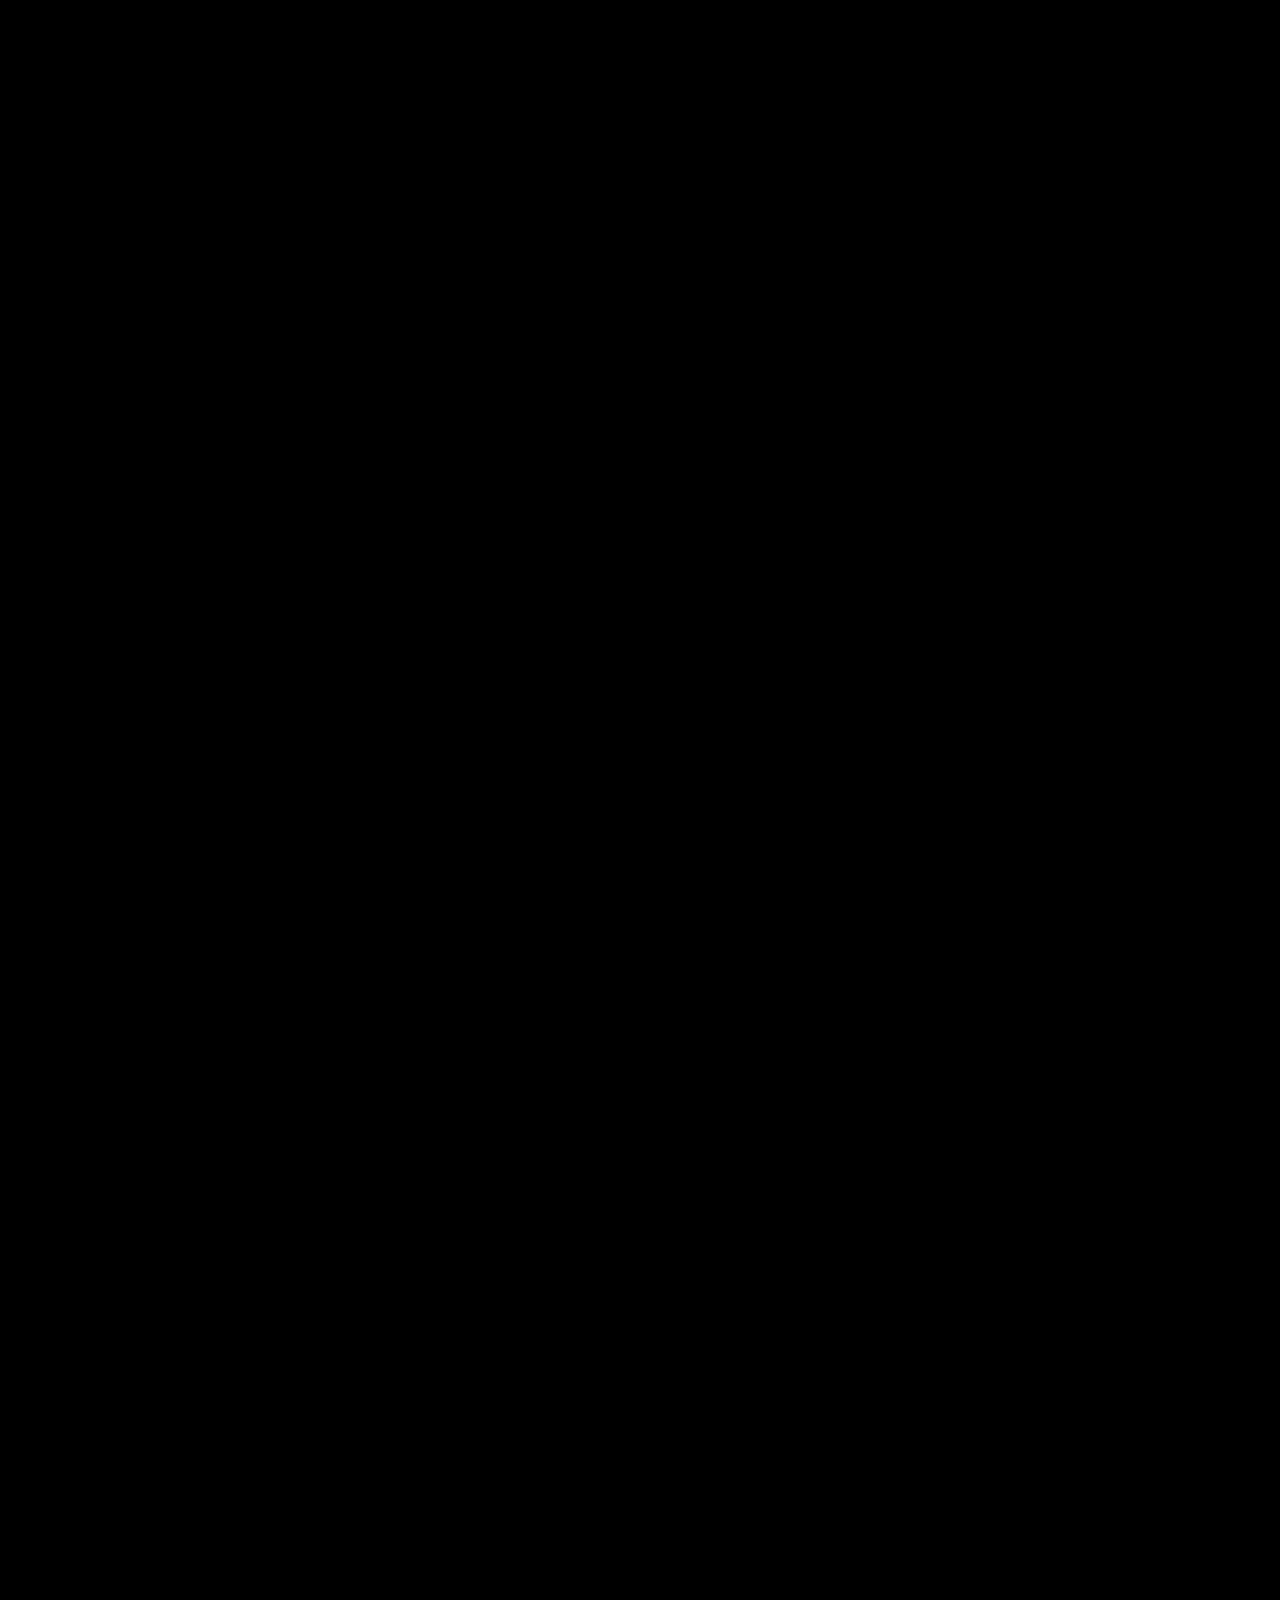
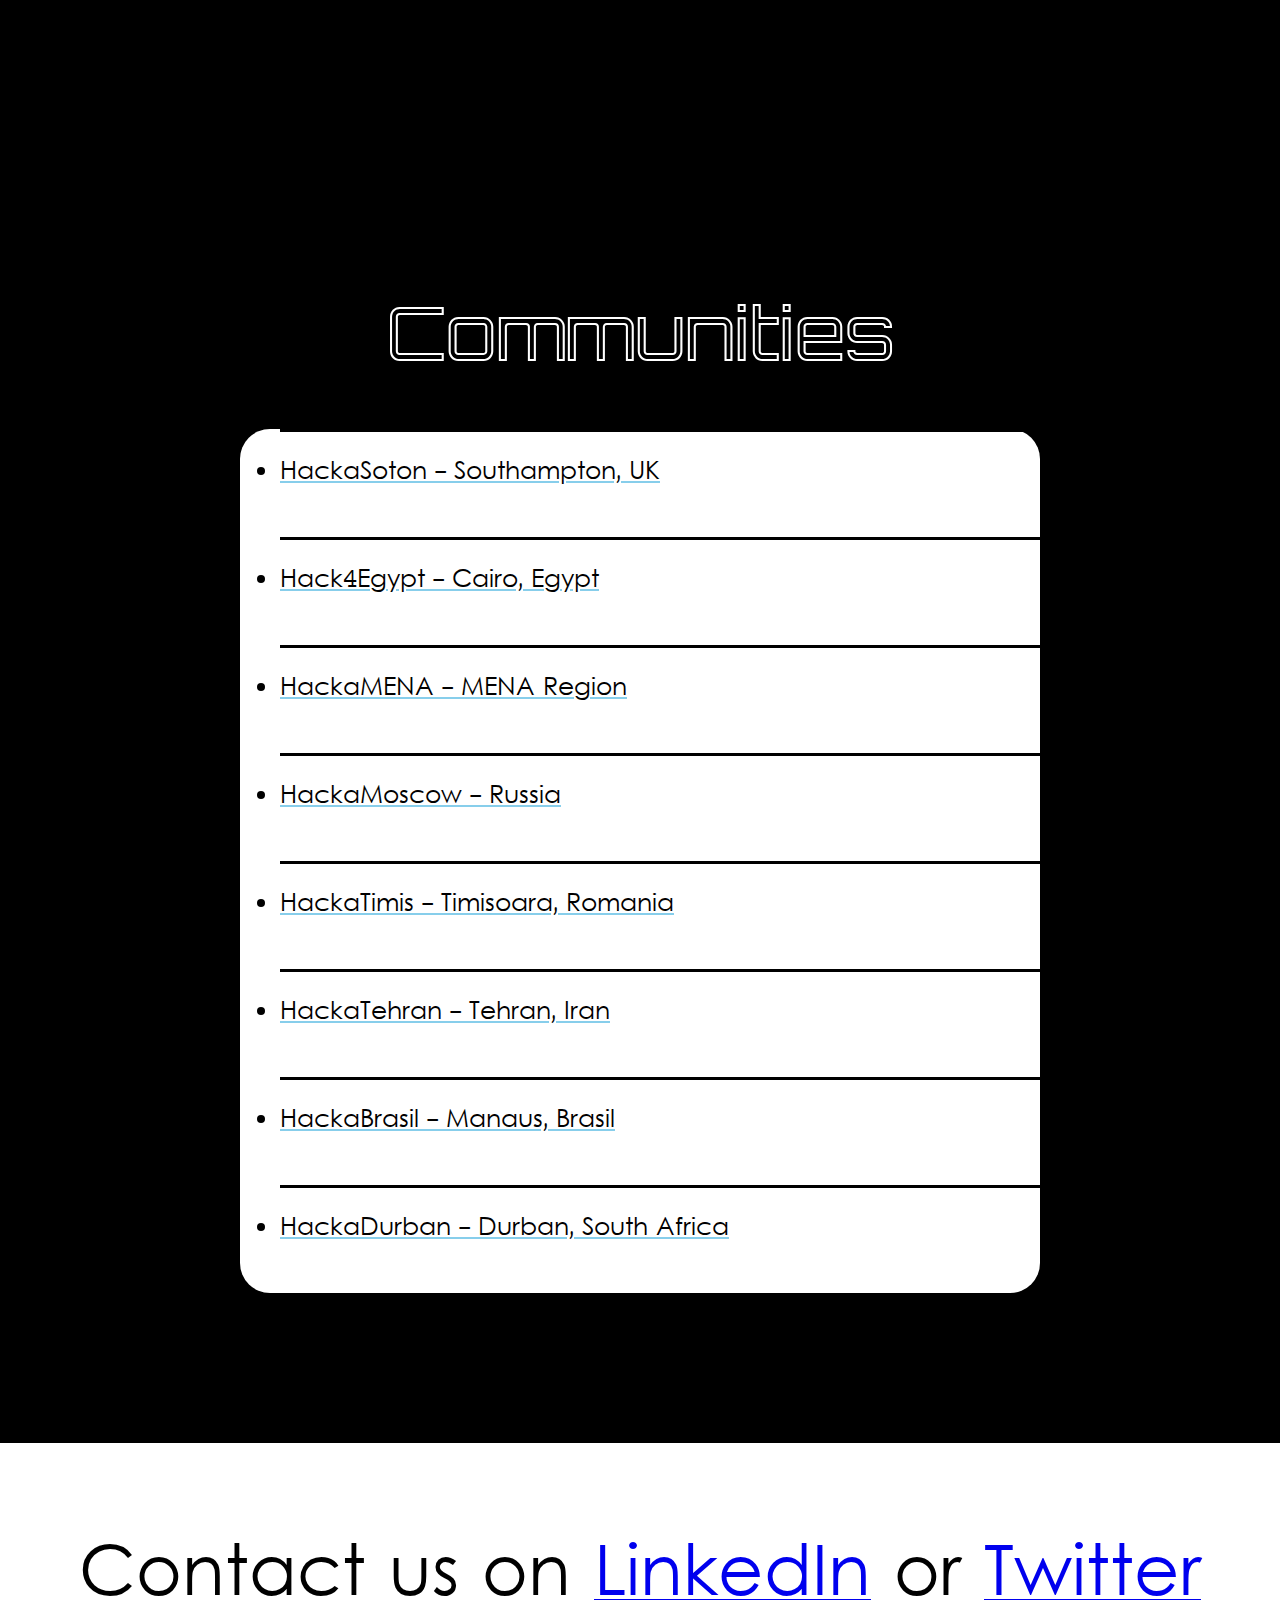
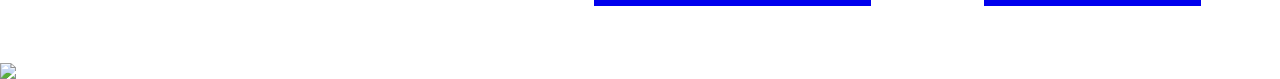
==== commit eee7e0bd: "pushed" ====
--- a/index.html
+++ b/index.html
@@ -134,11 +134,24 @@
     <div style="font-family: levenim; font-size: 40px; color: white; line-height: 1.4em;" class="col-md-10 col-md-offset-1">
             Our vision is to build the largest global community of developers by providing local community leaders with the training and resources they need.
     </div>
+</div>
 
 <div style="width: 100%; clear: both; height: 150px;"></div>
 
 
+
+
+
+<div class="col-xs-4">
+    <iframe style="width: 100%; height: 70vh" src="https://www.youtube.com/embed/Kr1N-AZv6LA" frameborder="0" allowfullscreen></iframe>
+</div>
+<div class="col-xs-4">
     <iframe style="width: 100%; height: 70vh" src="https://www.youtube.com/embed/z0J_AQXZcG4" frameborder="0" allowfullscreen></iframe>
+</div>
+<div class="col-xs-4">
+    <iframe style="width: 100%; height: 70vh" src="https://www.youtube.com/embed/yFu_Ub6FYiA" frameborder="0" allowfullscreen></iframe>
+</div>
+
 
 <div style="width: 100%; clear: both; height: 50px;"></div>
 <div style="margin-top:100px;">
@@ -146,6 +159,7 @@
         Communities
     </div>
 </div>
+
 <div style="width: 100%; clear: both; height: 10px;"></div>
 
 
@@ -217,6 +231,9 @@
                 </a>
         </ul>
     </div>
+
+<div style="width: 100%; clear: both; height: 50px;"></div>
+
 </div>
 
 
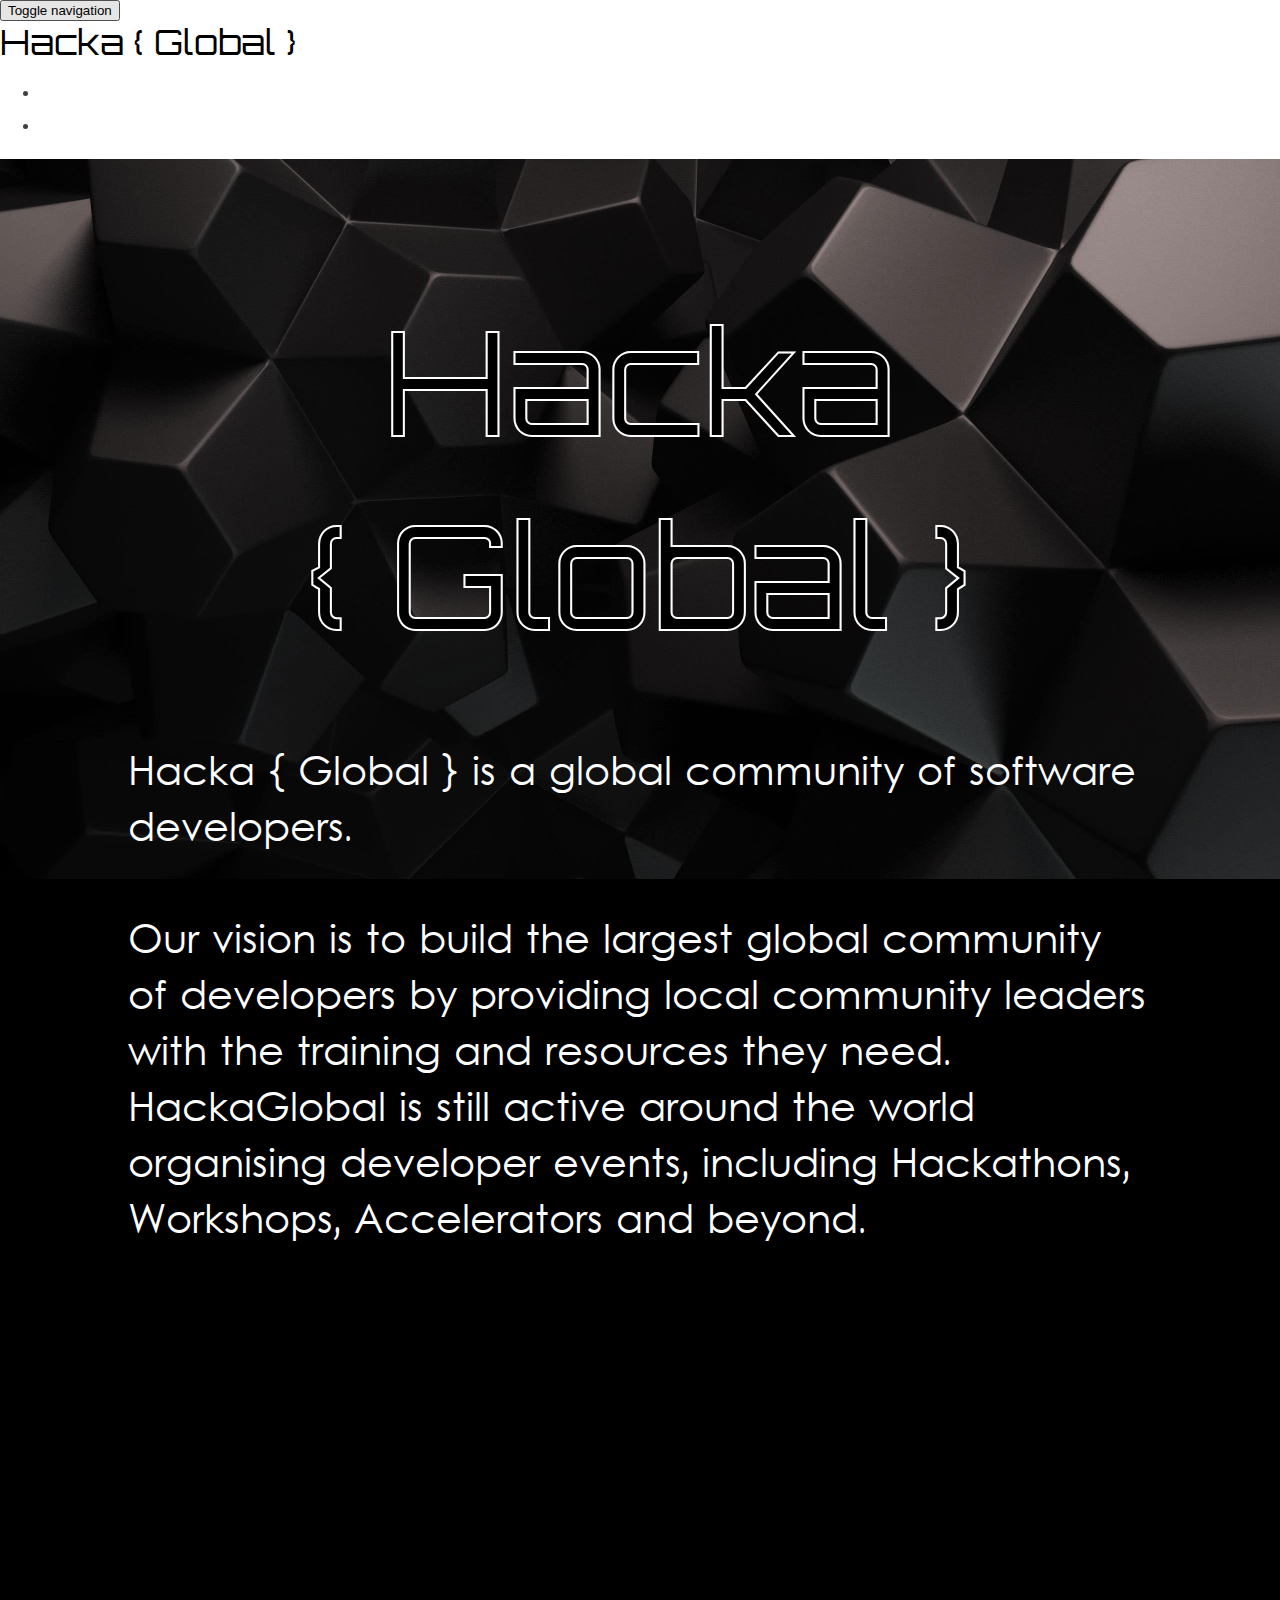
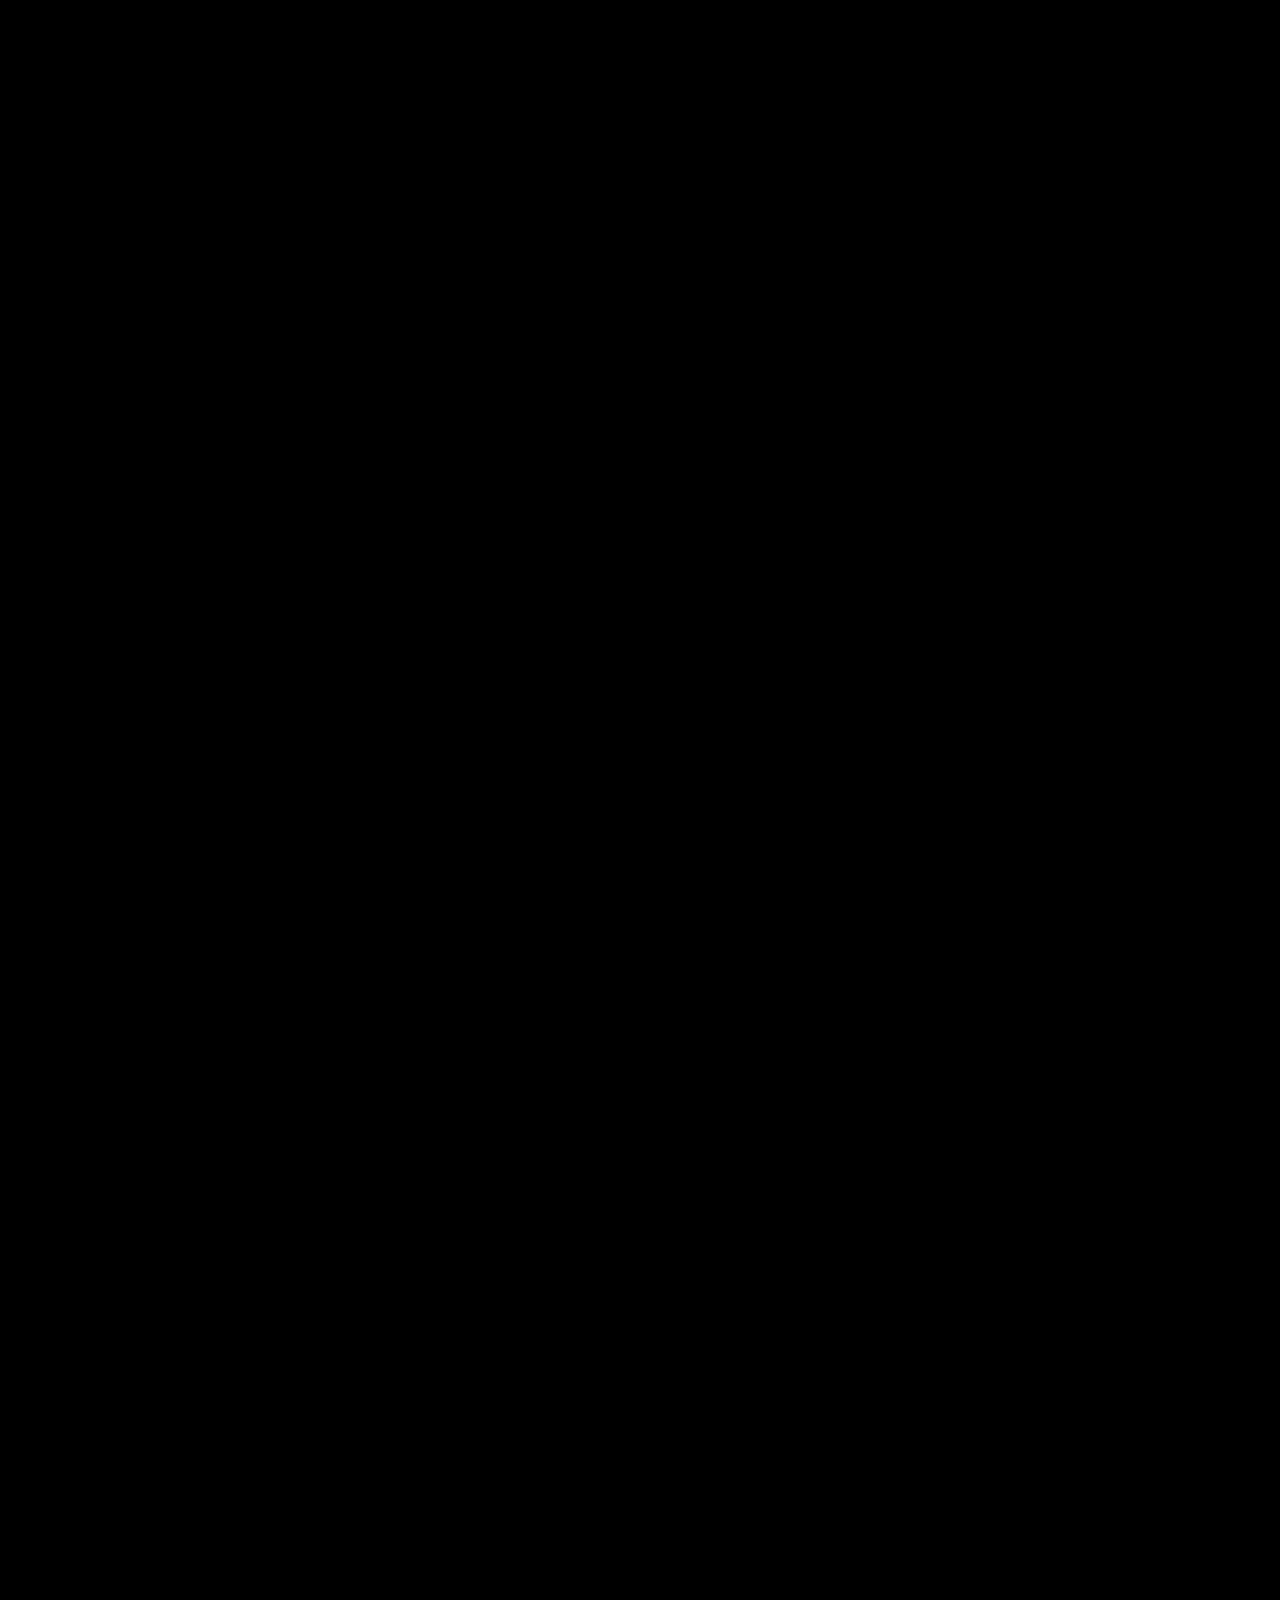
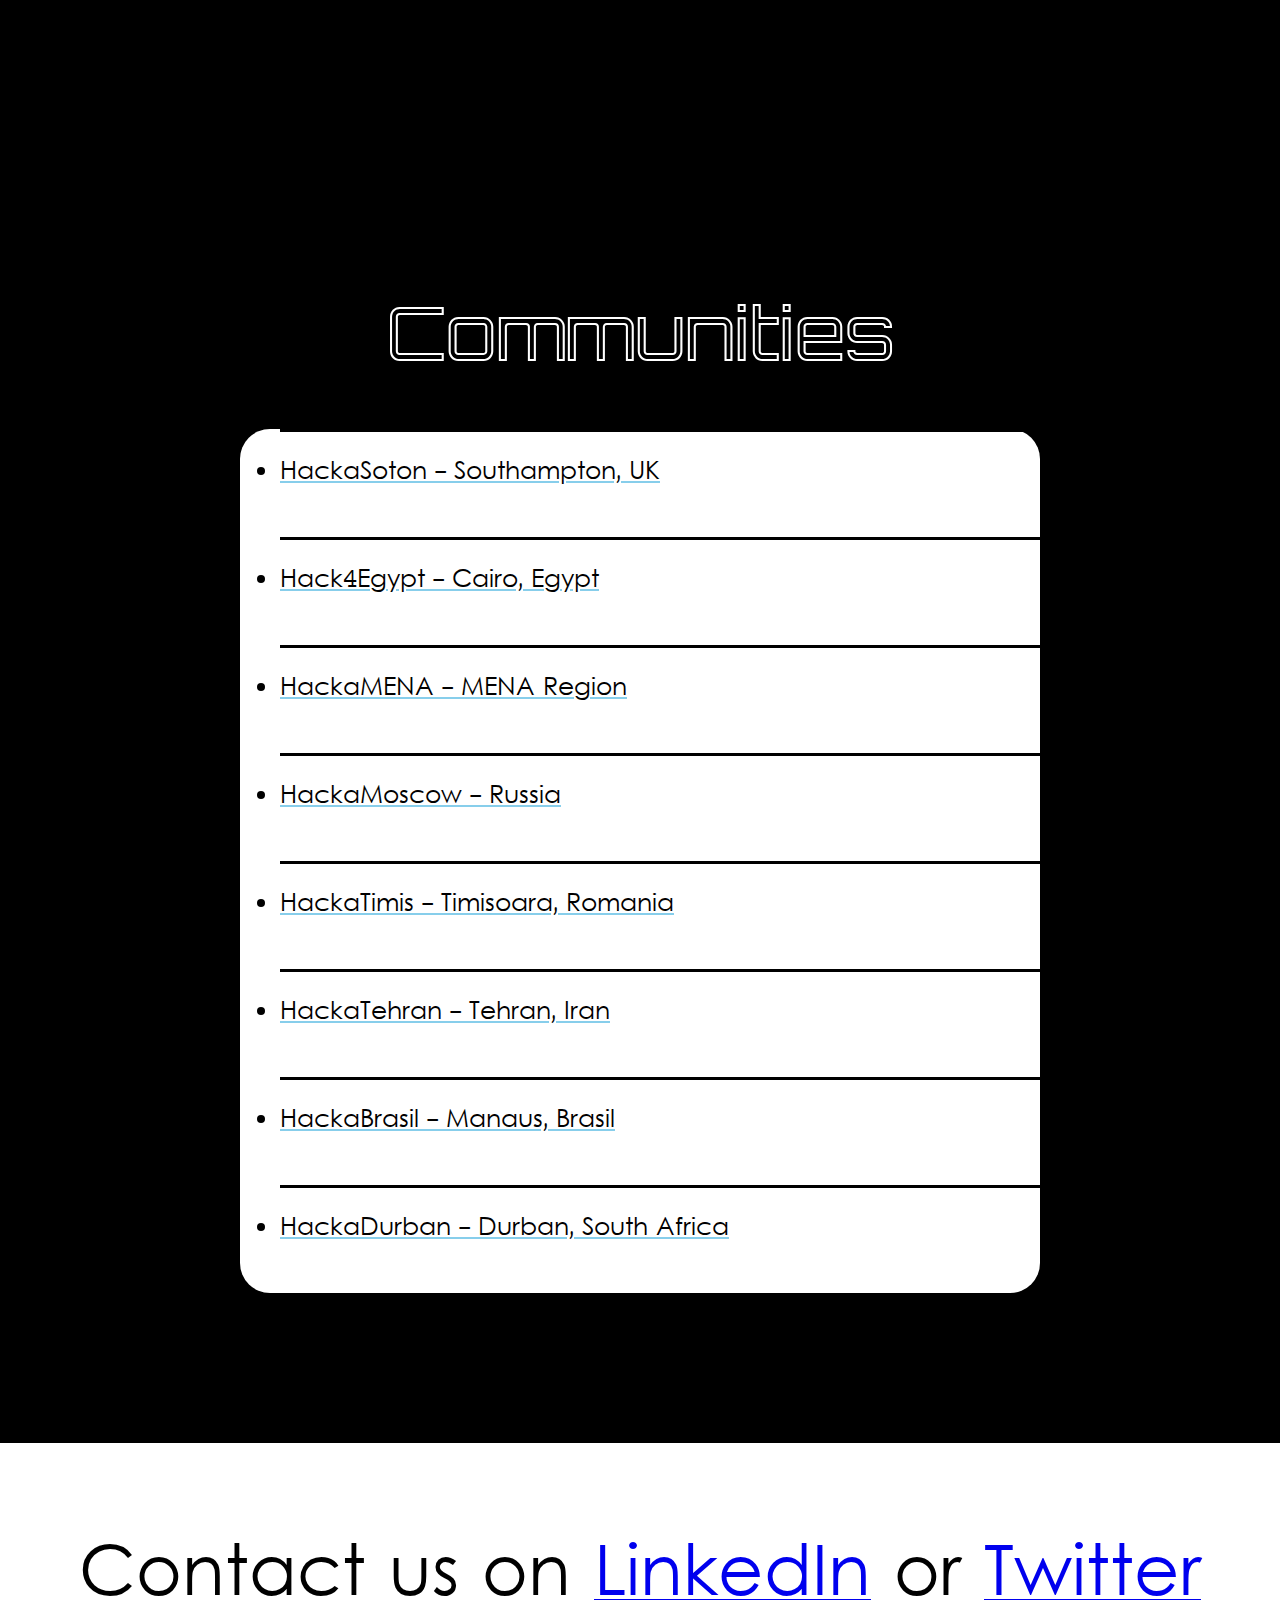
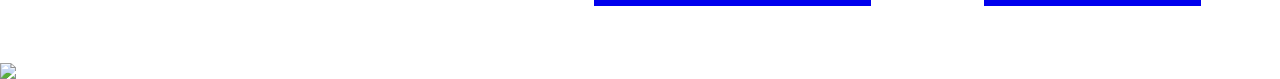
==== commit 7f0dbaf5: "added" ====
--- a/index.html
+++ b/index.html
@@ -120,19 +120,19 @@
 <div style="width: 100%; clear: both; height: 50px; text-align:center"></div>
 
     <div style="font-family: levenim; font-size: 40px; color: white; line-height: 1.4em;" class="col-md-10 col-md-offset-1">
-        Hacka { Global } is a global community of software developers founded in 2014 by <a href="http://linkedin.com/in/axsaucedo">Alejandro Saucedo</a>.
-        <br>
-        <br>
-    </div>
-
-    <div style="font-family: levenim; font-size: 40px; color: white; line-height: 1.4em;" class="col-md-10 col-md-offset-1">
-            HackaGlobal still has active communities to date around the world organising Hackathons, Workshops, Accelerators and beyond.
+        Hacka { Global } is a global community of software developers</a>.
         <br>
         <br>
     </div>
 
     <div style="font-family: levenim; font-size: 40px; color: white; line-height: 1.4em;" class="col-md-10 col-md-offset-1">
             Our vision is to build the largest global community of developers by providing local community leaders with the training and resources they need.
+    </div>
+
+    <div style="font-family: levenim; font-size: 40px; color: white; line-height: 1.4em;" class="col-md-10 col-md-offset-1">
+            HackaGlobal is still active around the world organising developer events, including Hackathons, Workshops, Accelerators and beyond.
+        <br>
+        <br>
     </div>
 </div>
 
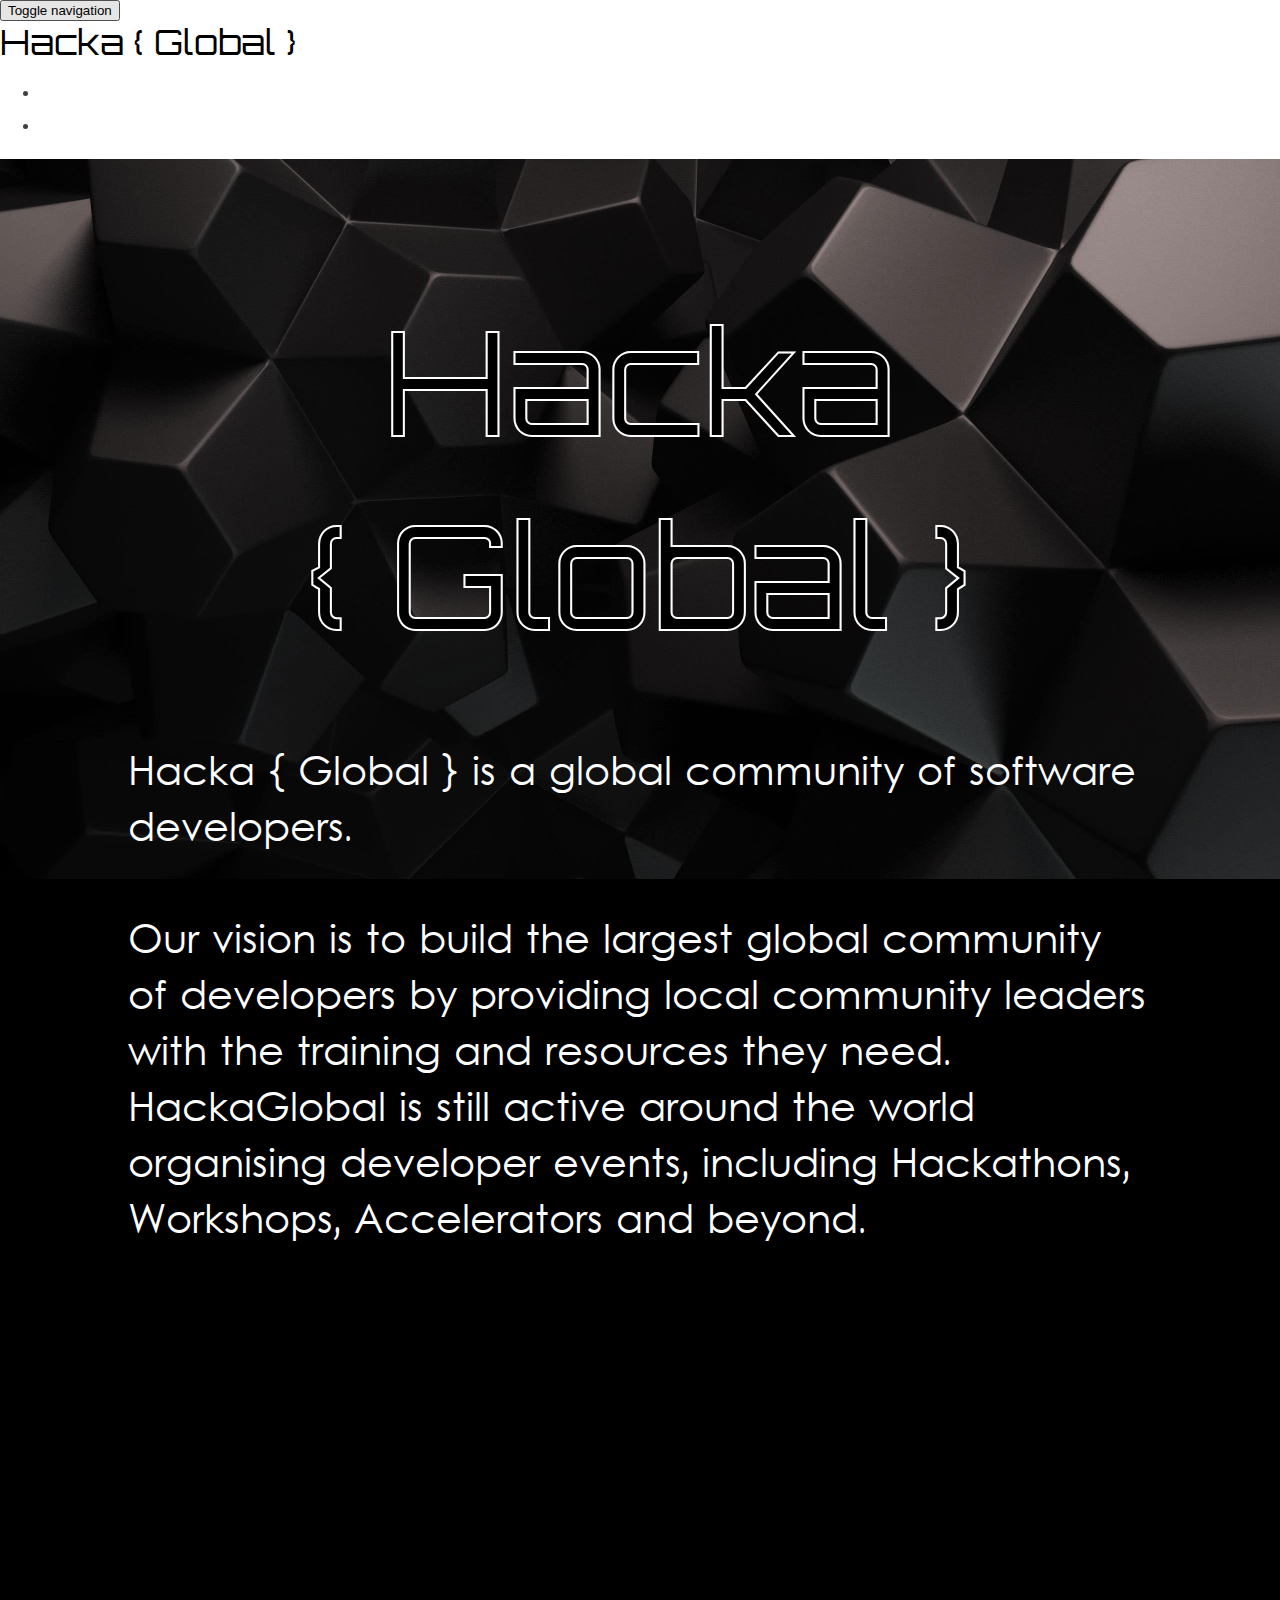
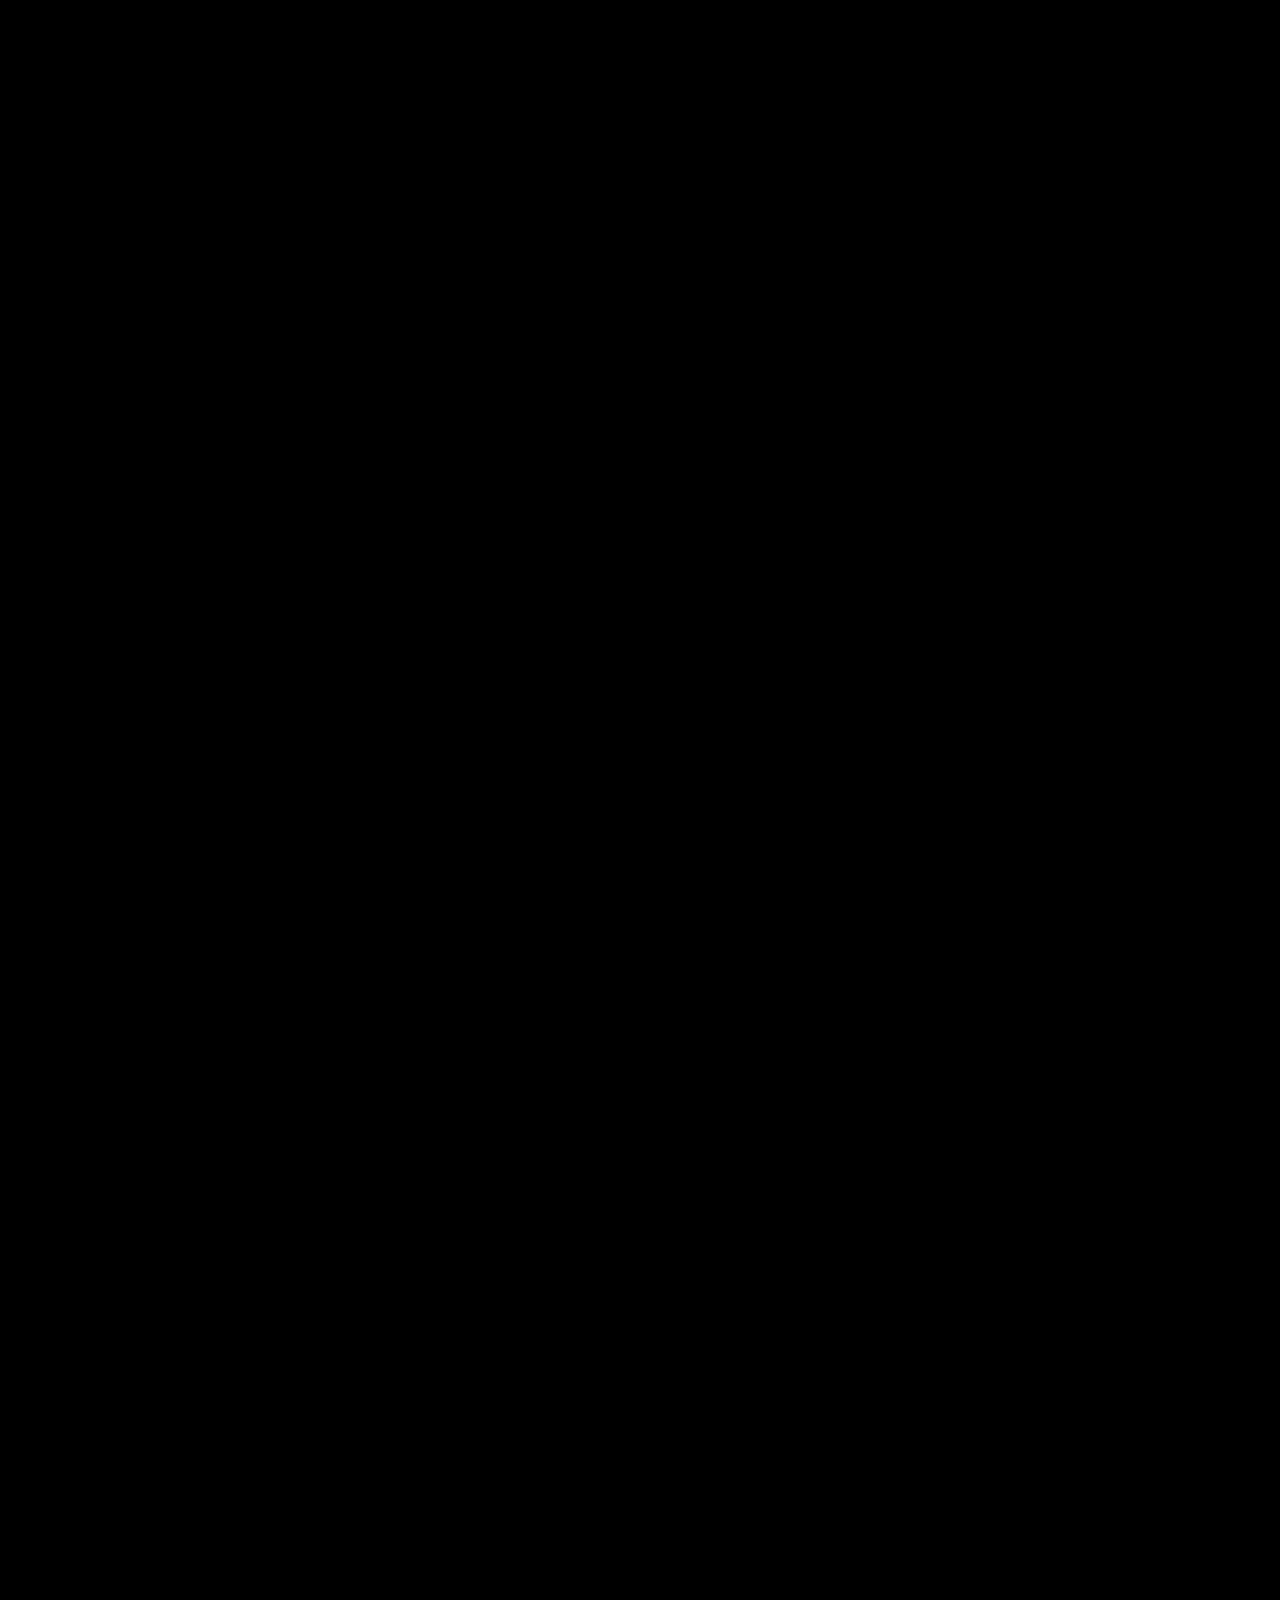
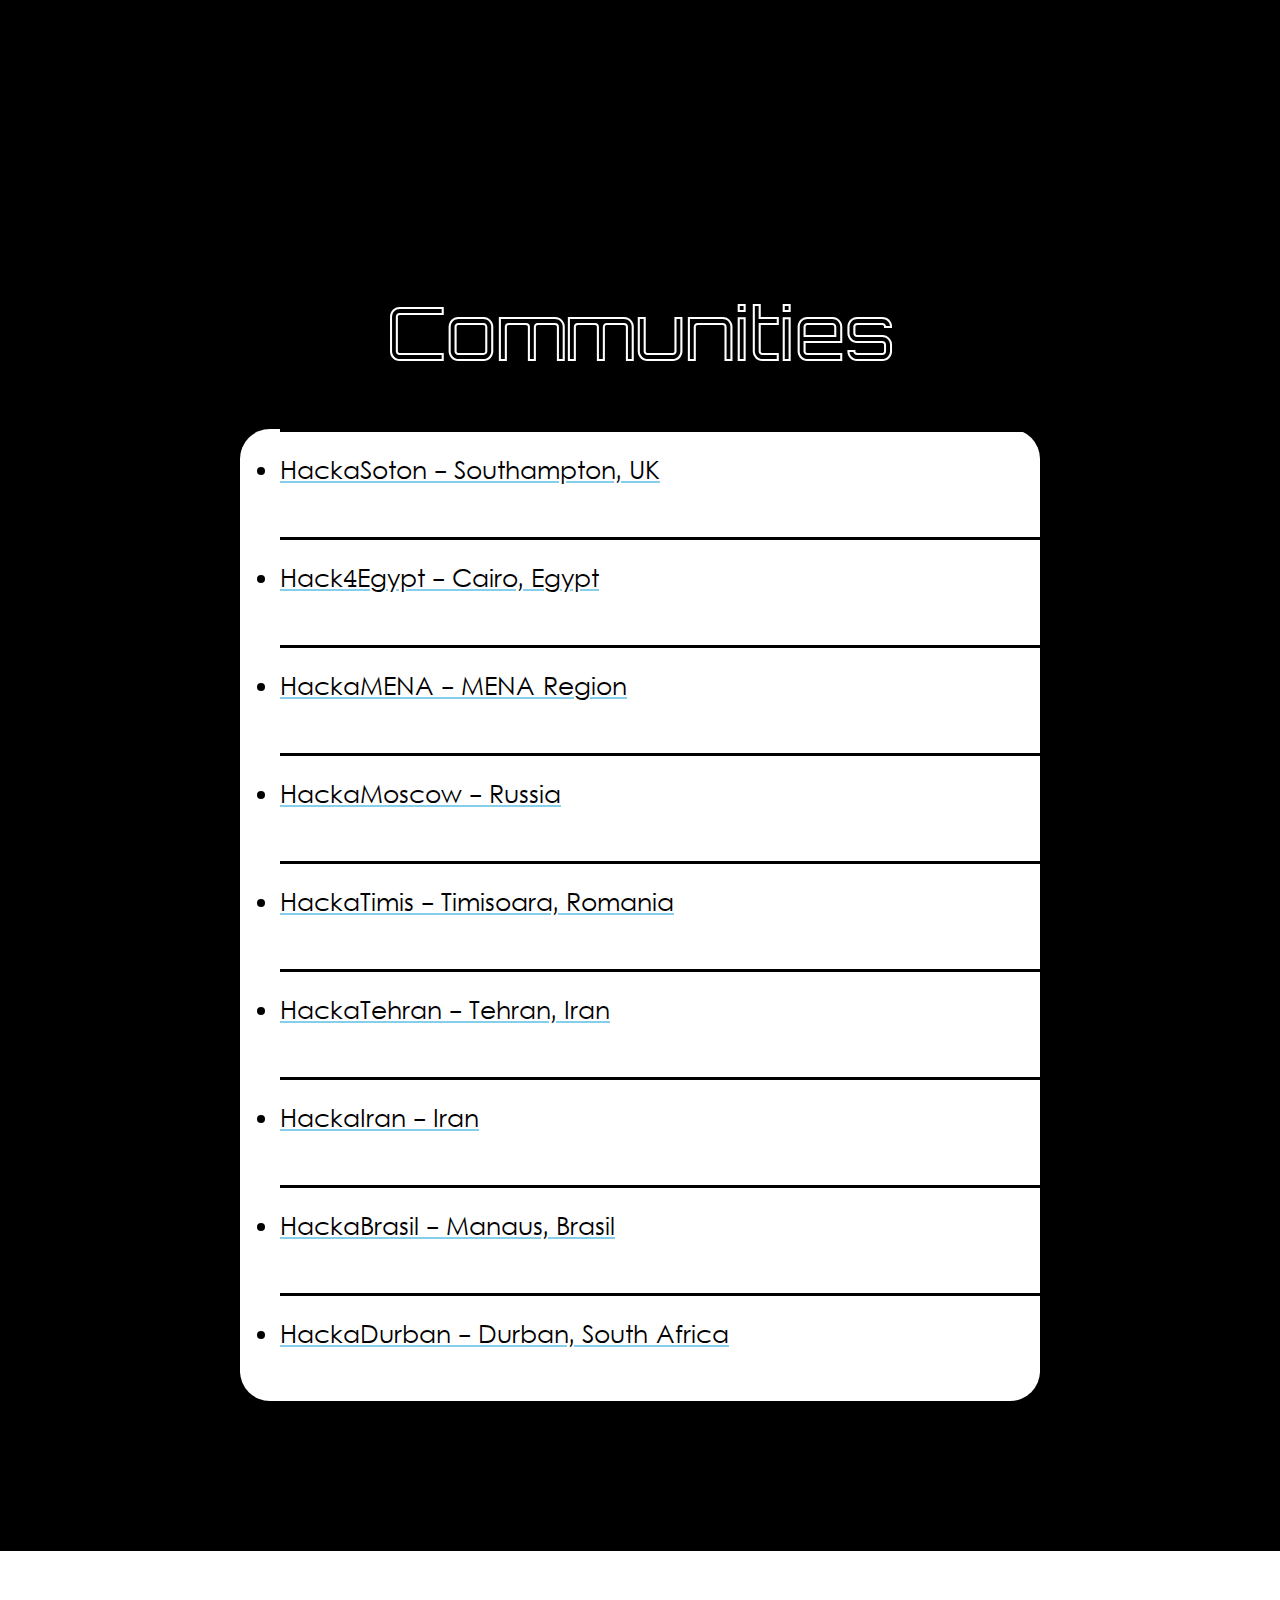
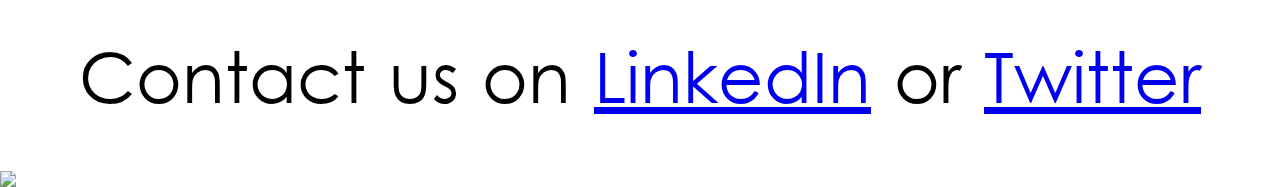
==== commit 4a057501: "added" ====
--- a/index.html
+++ b/index.html
@@ -214,6 +214,15 @@
                     </li>
                 </a>
 
+                <a href="http://www.hackairan.com">
+                    <li>
+                        <span class="col-xs-12">
+                            HackaIran - Iran
+                        </span>
+                    </li>
+                </a>
+
+
                 <a href="https://www.facebook.com/hackabrasil/">
                     <li>
                         <span class="col-xs-12">
@@ -266,4 +275,4 @@
 
 <script type="text/javascript">(function () {
         return window.SIG_EXT = {};
-      })()</script><ul class="ui-autocomplete ui-menu ui-widget ui-widget-content ui-corner-all" id="ui-id-1" tabindex="0" style="z-index: 1031; display: none;"></ul><div id="cboxOverlay" style="display: none;"></div><div id="colorbox" class="" role="dialog" tabindex="-1" style="display: none;"><div id="cboxWrapper"><div><div id="cboxTopLeft" style="float: left;"></div><div id="cboxTopCenter" style="float: left;"></div><div id="cboxTopRight" style="float: left;"></div></div><div style="clear: left;"><div id="cboxMiddleLeft" style="float: left;"></div><div id="cboxContent" style="float: left;"><div id="cboxTitle" style="float: left;"></div><div id="cboxCurrent" style="float: left;"></div><button type="button" id="cboxPrevious"></button><button type="button" id="cboxNext"></button><button id="cboxSlideshow"></button><div id="cboxLoadingOverlay" style="float: left;"></div><div id="cboxLoadingGraphic" style="float: left;"></div></div><div id="cboxMiddleRight" style="float: left;"></div></div><div style="clear: left;"><div id="cboxBottomLeft" style="float: left;"></div><div id="cboxBottomCenter" style="float: left;"></div><div id="cboxBottomRight" style="float: left;"></div></div></div><div style="position: absolute; width: 9999px; visibility: hidden; display: none;"></div></div></body></html>+      })()</script><ul class="ui-autocomplete ui-menu ui-widget ui-widget-content ui-corner-all" id="ui-id-1" tabindex="0" style="z-index: 1031; display: none;"></ul><div id="cboxOverlay" style="display: none;"></div><div id="colorbox" class="" role="dialog" tabindex="-1" style="display: none;"><div id="cboxWrapper"><div><div id="cboxTopLeft" style="float: left;"></div><div id="cboxTopCenter" style="float: left;"></div><div id="cboxTopRight" style="float: left;"></div></div><div style="clear: left;"><div id="cboxMiddleLeft" style="float: left;"></div><div id="cboxContent" style="float: left;"><div id="cboxTitle" style="float: left;"></div><div id="cboxCurrent" style="float: left;"></div><button type="button" id="cboxPrevious"></button><button type="button" id="cboxNext"></button><button id="cboxSlideshow"></button><div id="cboxLoadingOverlay" style="float: left;"></div><div id="cboxLoadingGraphic" style="float: left;"></div></div><div id="cboxMiddleRight" style="float: left;"></div></div><div style="clear: left;"><div id="cboxBottomLeft" style="float: left;"></div><div id="cboxBottomCenter" style="float: left;"></div><div id="cboxBottomRight" style="float: left;"></div></div></div><div style="position: absolute; width: 9999px; visibility: hidden; display: none;"></div></div></body></html>
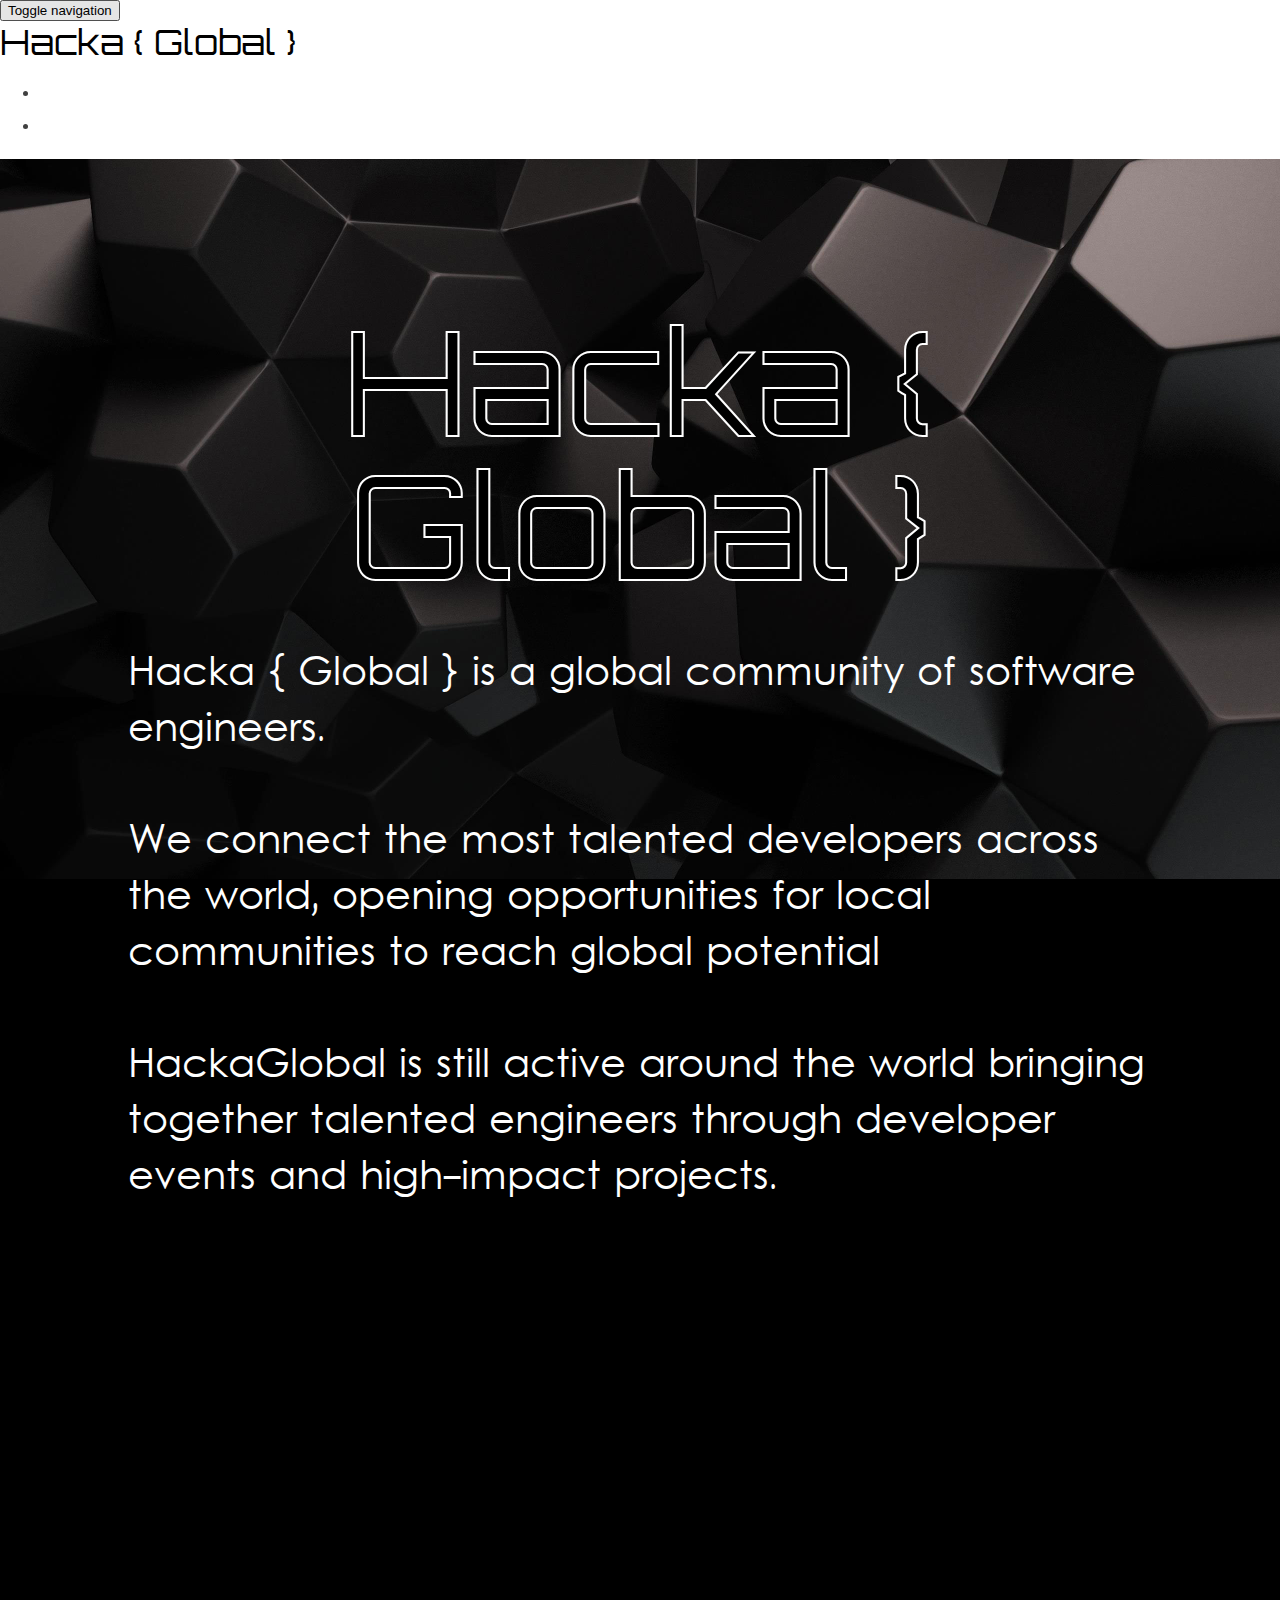
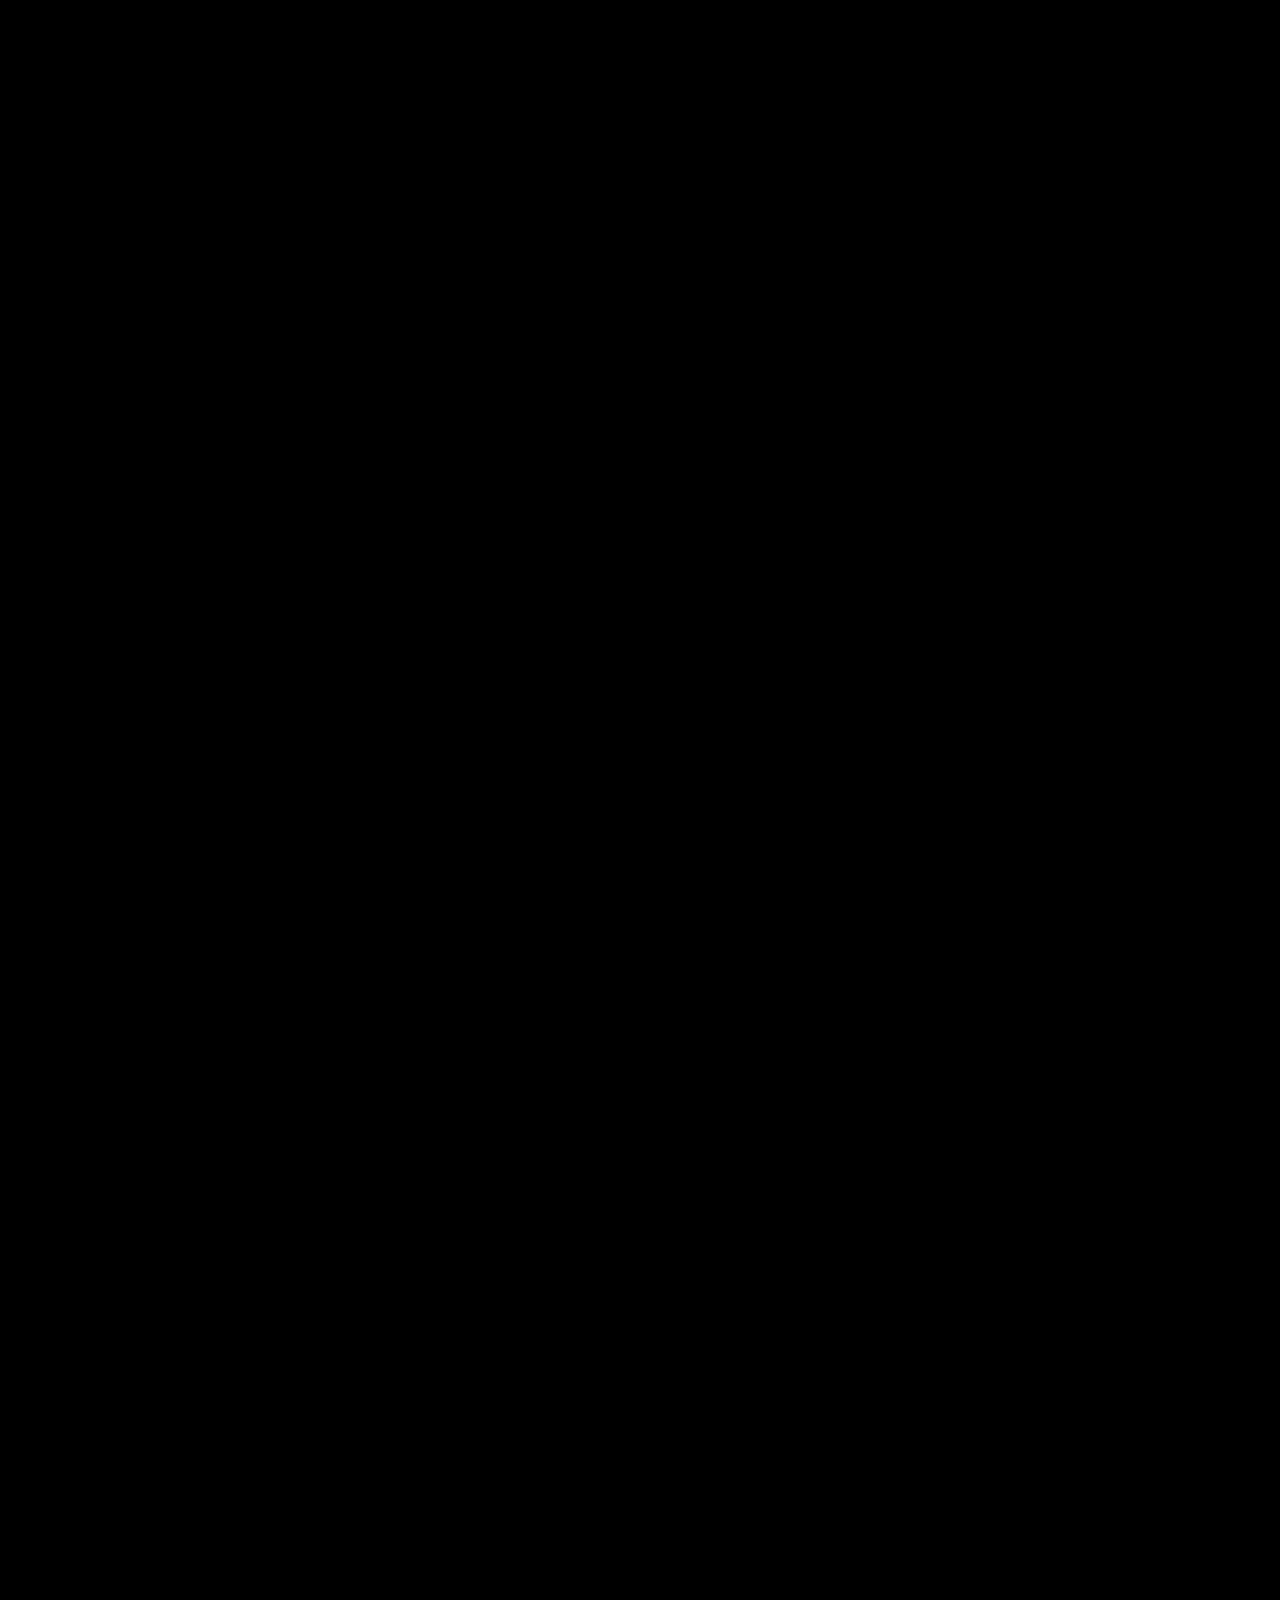
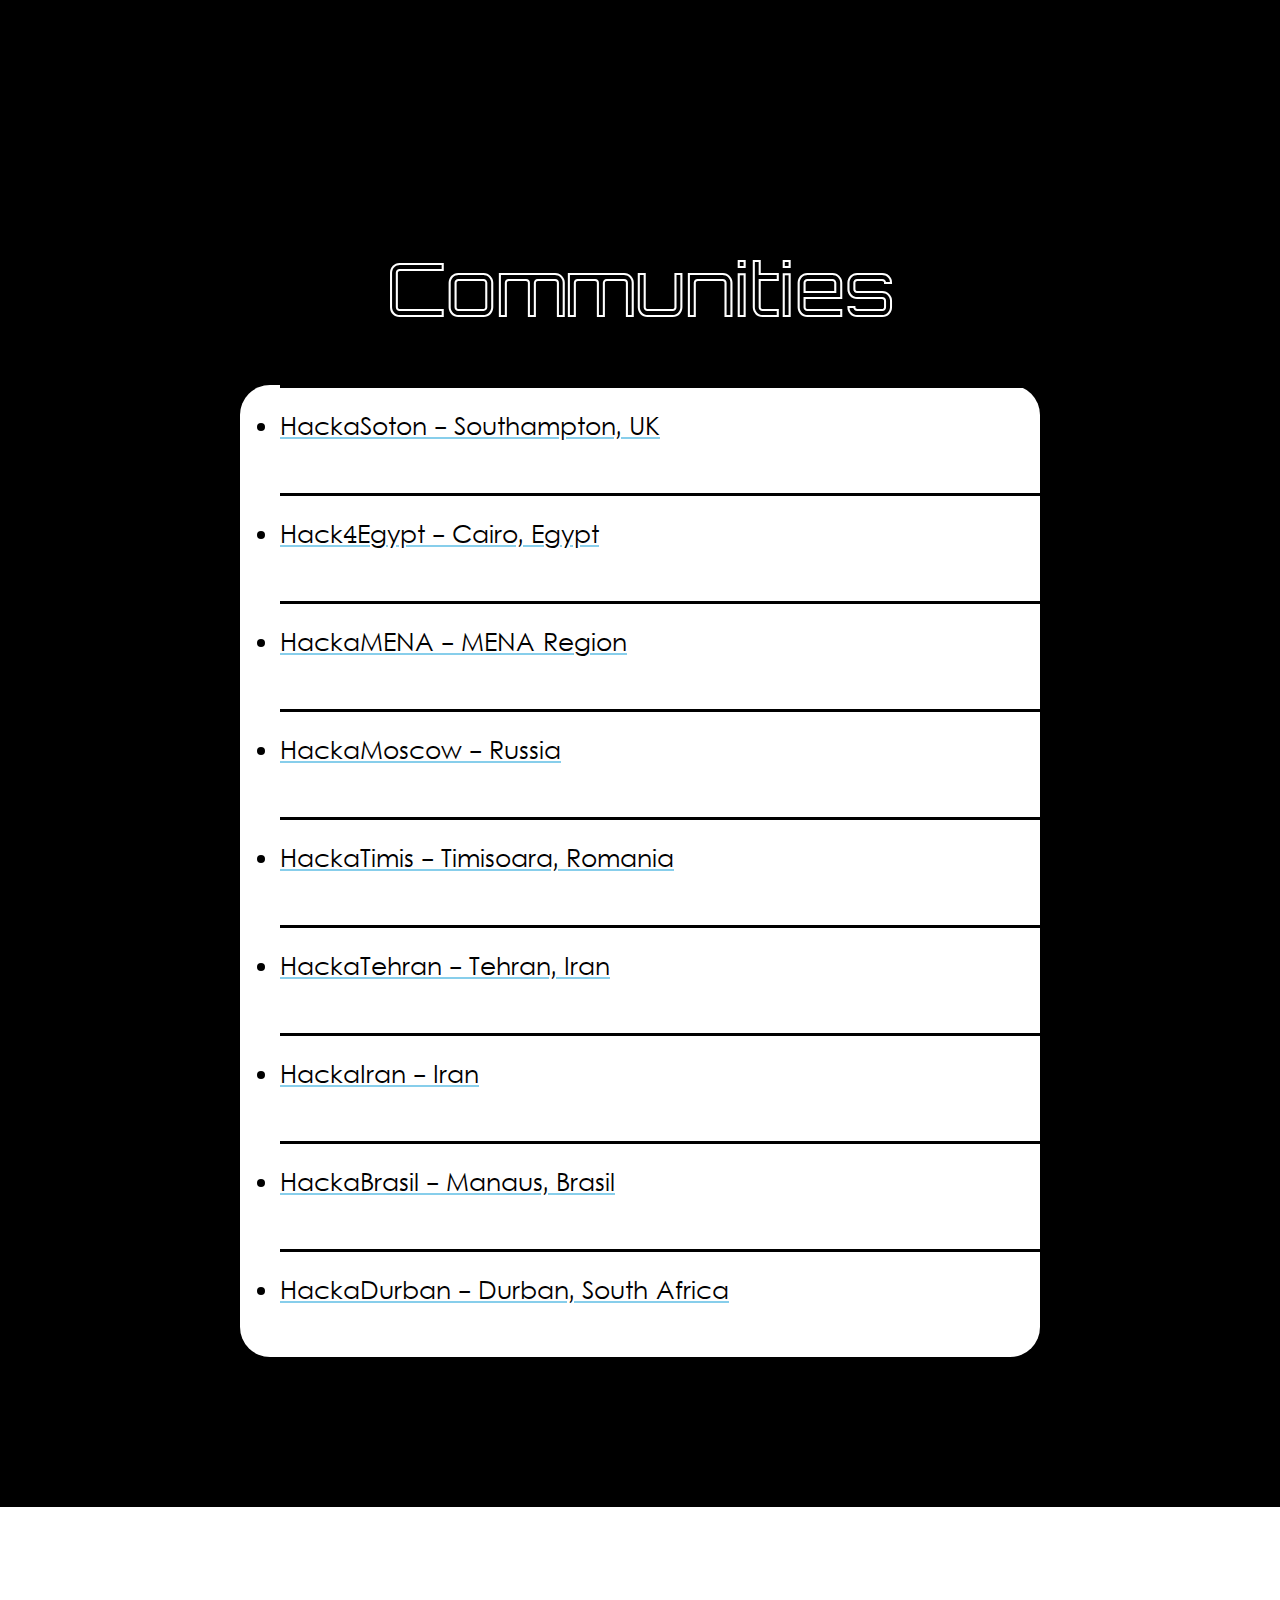
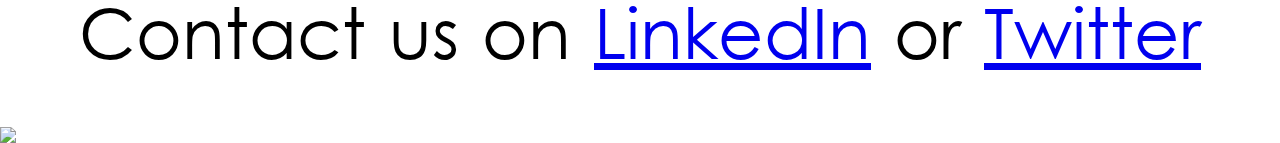
==== commit 1a99f2f8: "added" ====
--- a/index.html
+++ b/index.html
@@ -13,24 +13,7 @@
     <title>HackaGlobal - The largest global community of developers!</title>
 
 
-    <!--JQuery--><!--JQuery--><!--JQuery--><!--JQuery--><!--JQuery--><!--JQuery--><!--JQuery-->
-    <script async="" src="./hg_files/analytics.js"></script><script type="text/javascript" src="./hg_files/jquery.min.js"></script><style type="text/css"></style>
-    <!--JQuery--><!--JQuery--><!--JQuery--><!--JQuery--><!--JQuery--><!--JQuery--><!--JQuery-->
-
-    <!--JQuery UI-->
-    <link rel="stylesheet" href="./hg_files/jquery-ui.css">
-    <script type="text/javascript" src="./hg_files/jquery-ui.js"></script>
-    <!--Following libraries used for the TagIt external library-->
-    <script type="text/javascript" src="./hg_files/tagit-themeroller.js"></script>
-    <script type="text/javascript" src="./hg_files/jquery.themeswitcher.js"></script>
-
     <link rel="stylesheet" type="text/css" href="./hg_files/Bootstrap.css">
-    <!--Google Maps and JQuery maps UI APIs-->
-    <script src="./hg_files/js" type="text/javascript"></script>
-    <script type="text/javascript" src="./hg_files/jquery.ui.map.full.min.js"></script>
-    <script type="text/javascript" src="./hg_files/jquery.ui.map.extensions.js"></script>
-
-
 
     <link rel="stylesheet" href="./hg_files/bootstrap.css">
     <link rel="stylesheet" href="./hg_files/font-awesome.min.css">
@@ -39,40 +22,13 @@
 
     <link href="./hg_files/css(1)" rel="stylesheet" type="text/css">
 
-    <script type="text/javascript" src="./hg_files/bootstrap.min.js"></script>
-    <script type="text/javascript" src="./hg_files/collapse.js"></script>
-    <script type="text/javascript" src="./hg_files/transition.js"></script>
-
-
-
-
-
-
-    <script type="text/javascript">
-        window.availableTags = ['conference','droidcon','moscow','hackathon','droid','russia','con','romania','tech','iasi','event','cluj','napoca','timisoara','php','center','business','guadalajara','innovacion','mexico','dojo','iran','august','ies','coder','tehran','hackatehran','2014','weekend','startup','hackaphone','africa','durban','south','petersburg','st','brawl','hacka','hackaglobal','techdrinks','bar','startup weekend','brazil','hackamanaus','hackabrazil','brasil','manaus','hackapenza','st.','ptb','saint','hackday','penza','#startupworld','#pizzacodigos','#hackamanaus','#encoderdevelopment','#hackabrasil','ayty','#developersmanaus','#hackachallenge','#brawl','#amazonascode','hackaton'];
-        window.base_url = "http://hackaglobal.com";
-
-            window.availableHackaCities = ["Manaus","Southampton","Durban","Tehran","Timisoara","Moscow","Nizni Novgorod","Saint Petersburg","Bangor","Dehli","Isfahan","Arak","Global"]
-
-    </script>
-
-
     <link rel="stylesheet" type="text/css" href="./hg_files/base.css">
-    <script type="text/javascript" src="./hg_files/base.js"></script>
 
 
 
     <link href="./hg_files/reset.css" rel="stylesheet" type="text/css" media="all">
     <link href="./hg_files/index.css" rel="stylesheet" type="text/css" media="all">
     <link href="./hg_files/events_container.css" rel="stylesheet" type="text/css">
-
-
-    <script type="text/javascript" src="./hg_files/jquery.cycle2.min.js"></script>
-    <script type="text/javascript" src="./hg_files/jquery.colorbox-min.js"></script>
-    <script type="text/javascript" src="./hg_files/markerwithlabel.js"></script>
-
-<script type="text/javascript" charset="UTF-8" src="./hg_files/common.js"></script><script type="text/javascript" charset="UTF-8" src="./hg_files/map.js"></script><script type="text/javascript" charset="UTF-8" src="./hg_files/util.js"></script><script type="text/javascript" charset="UTF-8" src="./hg_files/onion.js"></script><script type="text/javascript" charset="UTF-8" src="./hg_files/ViewportInfoService.GetViewportInfo"></script><script type="text/javascript" charset="UTF-8" src="./hg_files/stats.js"></script><script type="text/javascript" charset="UTF-8" src="./hg_files/controls.js"></script><script type="text/javascript" charset="UTF-8" src="./hg_files/marker.js"></script><script type="text/javascript" charset="UTF-8" src="./hg_files/vt"></script><script type="text/javascript" charset="UTF-8" src="./hg_files/AuthenticationService.Authenticate"></script><script type="text/javascript" charset="UTF-8" src="./hg_files/geocoder.js"></script><script type="text/javascript" charset="UTF-8" src="./hg_files/GeocodeService.Search"></script><script type="text/javascript" charset="UTF-8" src="./hg_files/GeocodeService(1).Search"></script><script type="text/javascript" charset="UTF-8" src="./hg_files/GeocodeService(2).Search"></script><script type="text/javascript" charset="UTF-8" src="./hg_files/GeocodeService(3).Search"></script><script type="text/javascript" charset="UTF-8" src="./hg_files/GeocodeService(4).Search"></script><script type="text/javascript" charset="UTF-8" src="./hg_files/GeocodeService(5).Search"></script><script type="text/javascript" charset="UTF-8" src="./hg_files/GeocodeService(6).Search"></script><script type="text/javascript" charset="UTF-8" src="./hg_files/GeocodeService(7).Search"></script><script type="text/javascript" charset="UTF-8" src="./hg_files/GeocodeService(8).Search"></script><script type="text/javascript" charset="UTF-8" src="./hg_files/GeocodeService(9).Search"></script><script type="text/javascript" charset="UTF-8" src="./hg_files/GeocodeService(10).Search"></script><script type="text/javascript" charset="UTF-8" src="./hg_files/overlay.js"></script><script type="text/javascript" charset="UTF-8" src="./hg_files/QuotaService.RecordEvent"></script></head>
-<body style="min-width: 800px;">
 
 <nav id="hackaglobal-nav-bar" class="navbar navbar-default navbar-fixed-top" role="navigation">
 
@@ -108,29 +64,32 @@
 
 <div class="wrapper">
 
-<div style="">
-    <div class="hacka-h1 flashing-text col-md-6" style="font-size: 8em; line-height: 1em;">
+<div style="text-align: center">
+    <span class="hacka-h1 flashing-text" style="font-size: 8em; line-height: 1em;">
         Hacka
-    </div>
-    <div class="hacka-h1 flashing-text col-md-6" style="font-size: 8em; line-height: 1em; min-width: 700px;">
+    </span>
+    <span class="hacka-h1 flashing-text" style="font-size: 8em; line-height: 1em; min-width: 700px;">
         { Global }
-    </div>
+    </span>
 </div>
 
 <div style="width: 100%; clear: both; height: 50px; text-align:center"></div>
 
     <div style="font-family: levenim; font-size: 40px; color: white; line-height: 1.4em;" class="col-md-10 col-md-offset-1">
-        Hacka { Global } is a global community of software developers</a>.
+        Hacka { Global } is a global community of software engineers</a>.
         <br>
         <br>
     </div>
 
     <div style="font-family: levenim; font-size: 40px; color: white; line-height: 1.4em;" class="col-md-10 col-md-offset-1">
-            Our vision is to build the largest global community of developers by providing local community leaders with the training and resources they need.
+            We connect the most talented developers across the world, opening opportunities for local communities to reach global potential    
+    
+    <br>
+    <br>
     </div>
 
     <div style="font-family: levenim; font-size: 40px; color: white; line-height: 1.4em;" class="col-md-10 col-md-offset-1">
-            HackaGlobal is still active around the world organising developer events, including Hackathons, Workshops, Accelerators and beyond.
+            HackaGlobal is still active around the world bringing together talented engineers through developer events and high-impact projects.
         <br>
         <br>
     </div>
@@ -257,22 +216,7 @@
     </div>
 </div>
 
-<script type="text/javascript" src="./hg_files/home.js"></script>
-
-</div>
-
-<script>
-  (function(i,s,o,g,r,a,m){i['GoogleAnalyticsObject']=r;i[r]=i[r]||function(){
-  (i[r].q=i[r].q||[]).push(arguments)},i[r].l=1*new Date();a=s.createElement(o),
-  m=s.getElementsByTagName(o)[0];a.async=1;a.src=g;m.parentNode.insertBefore(a,m)
-  })(window,document,'script','//www.google-analytics.com/analytics.js','ga');
-
-  ga('create', 'UA-53440790-1', 'auto');
-  ga('send', 'pageview');
-</script>
-
-
-
-<script type="text/javascript">(function () {
-        return window.SIG_EXT = {};
-      })()</script><ul class="ui-autocomplete ui-menu ui-widget ui-widget-content ui-corner-all" id="ui-id-1" tabindex="0" style="z-index: 1031; display: none;"></ul><div id="cboxOverlay" style="display: none;"></div><div id="colorbox" class="" role="dialog" tabindex="-1" style="display: none;"><div id="cboxWrapper"><div><div id="cboxTopLeft" style="float: left;"></div><div id="cboxTopCenter" style="float: left;"></div><div id="cboxTopRight" style="float: left;"></div></div><div style="clear: left;"><div id="cboxMiddleLeft" style="float: left;"></div><div id="cboxContent" style="float: left;"><div id="cboxTitle" style="float: left;"></div><div id="cboxCurrent" style="float: left;"></div><button type="button" id="cboxPrevious"></button><button type="button" id="cboxNext"></button><button id="cboxSlideshow"></button><div id="cboxLoadingOverlay" style="float: left;"></div><div id="cboxLoadingGraphic" style="float: left;"></div></div><div id="cboxMiddleRight" style="float: left;"></div></div><div style="clear: left;"><div id="cboxBottomLeft" style="float: left;"></div><div id="cboxBottomCenter" style="float: left;"></div><div id="cboxBottomRight" style="float: left;"></div></div></div><div style="position: absolute; width: 9999px; visibility: hidden; display: none;"></div></div></body></html>
+
+</div>
+</body>
+</html>
